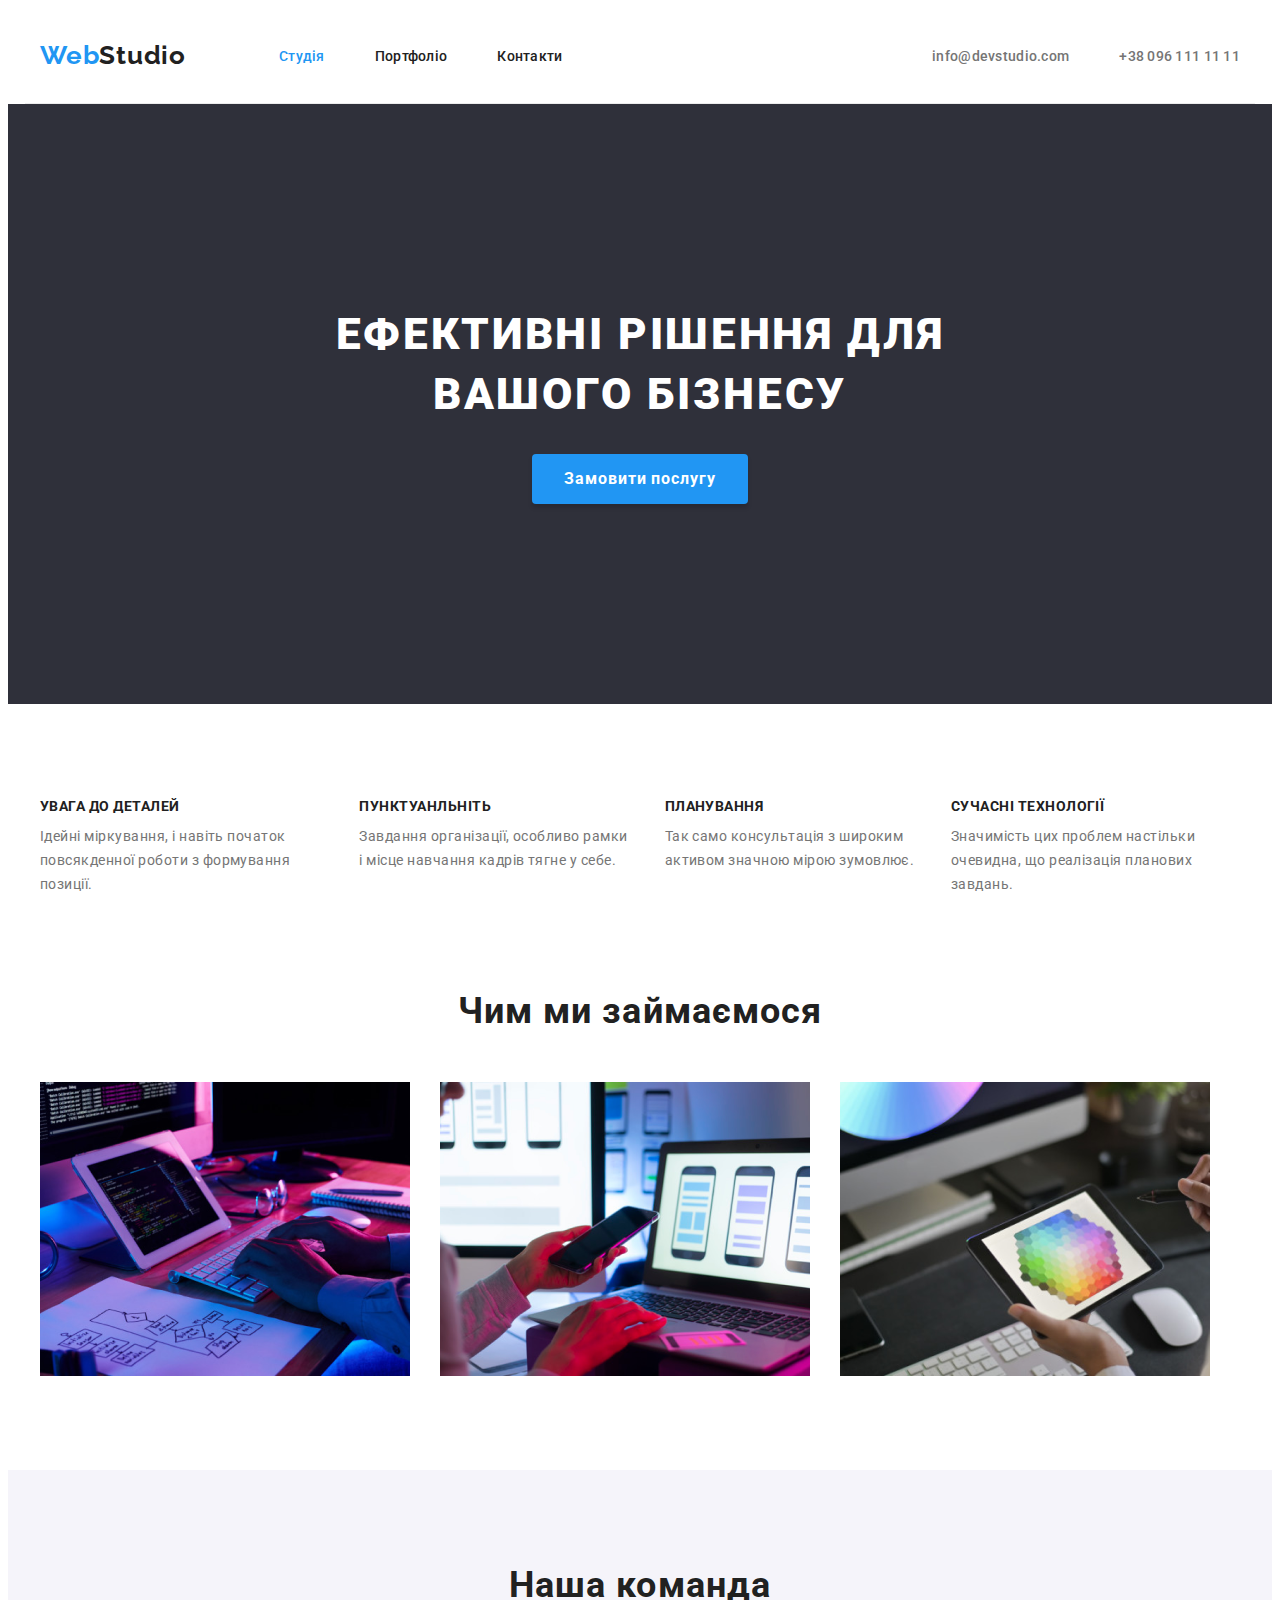
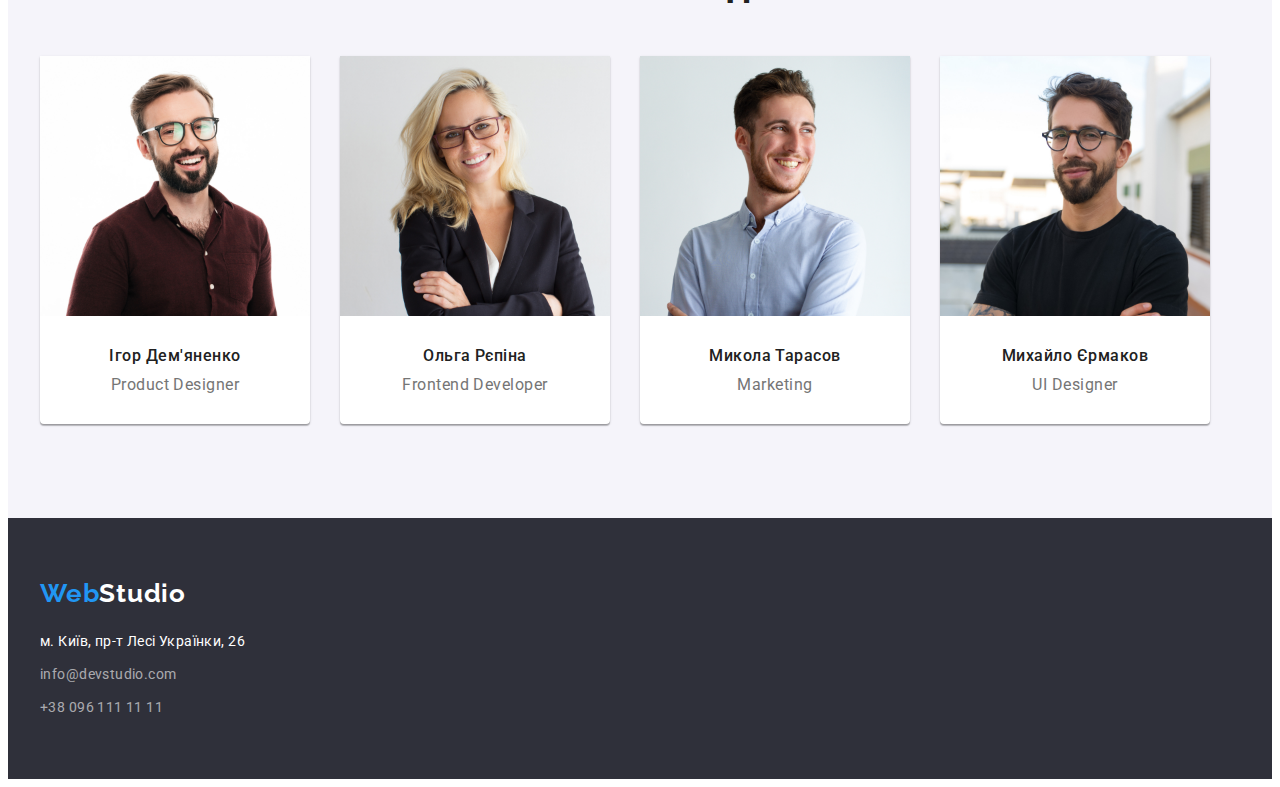
==== index.html @ 50ec77eb "Initial commit" ====
<!DOCTYPE html>
<html lang="uk">
  <head>
    <meta charset="UTF-8" />
    <meta http-equiv="X-UA-Compatible" content="IE=edge" />
    <meta name="viewport" content="width=device-width, initial-scale=1.0" />
    <title>Студія</title>
    <!-- Fonts -->
    <link rel="preconnect" href="https://fonts.googleapis.com" />
    <link rel="preconnect" href="https://fonts.gstatic.com" crossorigin />
    <link
      href="https://fonts.googleapis.com/css2?family=Raleway:wght@700&family=Roboto:wght@400;500;700;900&display=swap"
      rel="stylesheet"
    />
    <!-- Styles -->
    <!-- Нормалізація -->
    <link
      rel="stylesheet"
      href="https://cdnjs.cloudflare.com/ajax/libs/modern-normalize/1.1.0/modern-normalize.min.css"
      integrity="sha512-wpPYUAdjBVSE4KJnH1VR1HeZfpl1ub8YT/NKx4PuQ5NmX2tKuGu6U/JRp5y+Y8XG2tV+wKQpNHVUX03MfMFn9Q=="
      crossorigin="anonymous"
      referrerpolicy="no-referrer"
    />
    <!-- Мої стилі  -->
    <link rel="stylesheet" href="./css/style.css" />
  </head>
  <body class="page">
    <header class="header">
      <div class="container header-container">
        <a class="logo logo-link link" href="./index.html" lang="en">
          <span class="logo logo-link-web">Web</span>Studio</a
        >
        <nav class="header-nav">
          <ul class="header-list list">
            <li class="header-item"><a class="header-active" href="./index.html">Студія</a></li>
            <li class="header-item"
              ><a class="header-link" href="./portfolio.html">Портфоліо</a></li
            >
            <li class="header-item"><a class="header-link" href="#">Контакти</a></li>
          </ul>
        </nav>
        <div class="header-countacts-group">
          <ul class="header-list list">
            <li class="header-item">
              <a
                class="header-cont link"
                href="mailto:info@devstudio.com"
                rel="noopener noreferrer"
                target="_blank"
                >info@devstudio.com</a
              >
            </li>
            <li class="header-item">
              <a
                class="header-cont link"
                href="tel:+380961111111"
                rel="noopener noreferrer"
                target="_blank"
                >+38 096 111 11 11</a
              >
            </li>
          </ul>
        </div>
      </div>
    </header>
    <main>
      <!--Hero-->
      <section class="hero">
        <h1 class="hero-title">Ефективні рішення для вашого бізнесу</h1>
        <button class="hero-btn" type="button">Замовити послугу</button>
      </section>
      <!-- Specials -->
      <section class="features section">
        <div class="container features-container">
          <h2 class="features-title visually-hidden">Особливості</h2>
          <ul class="features-list">
            <li class="features-item">
              <h3 class="features-subtitle">Увага до деталей</h3>
              <p class="features-text"
                >Ідейні міркування, і навіть початок повсякденної роботи з формування позиції.</p
              >
            </li>
            <li>
              <h3 class="features-subtitle">Пунктуанльніть</h3>
              <p class="features-text"
                >Завдання організації, особливо рамки і місце навчання кадрів тягне у себе.</p
              >
            </li>
            <li>
              <h3 class="features-subtitle">Планування</h3>
              <p class="features-text"
                >Так само консультація з широким активом значною мірою зумовлює.</p
              >
            </li>
            <li>
              <h3 class="features-subtitle">Сучасні технології</h3>
              <p class="features-text"
                >Значимість цих проблем настільки очевидна, що реалізація планових завдань.</p
              >
            </li>
          </ul>
        </div>
      </section>
      <!-- Чим займаємось -->
      <section class="work section">
        <div class="container">
          <h2 class="work-title">Чим ми займаємося</h2>
          <ul class="work-container">
            <li>
              <img
                class="img"
                src="./images/fobs/img.png"
                alt="Працівник набирає текст на клавіатурі"
                height="294"
                width="370"
              />
            </li>
            <li>
              <img
                class="img"
                src="./images/fobs/img-1.png"
                alt="Працівник звіряє інформацію з телефону та ноутбуку "
                height="294"
                width="370"
              />
            </li>
            <li>
              <img
                class="img"
                src="./images/fobs/img-2.png"
                alt="Працівник вибирає колір на палітрі кольорів"
                height="294"
                width="370"
              />
            </li>
          </ul>
        </div>
      </section>
      <!-- Команда -->
      <section class="team section">
        <div class="container">
          <h2 class="team-title">Наша команда</h2>
          <ul class="team-container">
            <li class="container-item">
              <img
                class="img"
                src="./images/team/ihor.jpg"
                alt="Працівник компанії - Ігор, веселий чоловік з бородою в окулярах"
                height="260"
                width="270"
              />
              <div class="team-descp">
                <h3 class="team-subtitle">Ігор Дем'яненко</h3>
                <p class="team-text">Product Designer</p></div
              >
            </li>
            <li class="container-item">
              <img
                class="img"
                src="./images/team/olha.jpg"
                alt="Працівниця компанії Ольга, усміхнена блондинка у очулярах , одягнена у піджак "
                height="260"
                width="270"
              />
              <div class="team-descp">
                <h3 class="team-subtitle">Ольга Рєпіна</h3>
                <p class="team-text">Frontend Developer</p></div
              >
            </li>
            <li class="container-item">
              <img
                class="img"
                src="./images/team/mukola.jpg"
                alt="Працівник компанії - Микола, молодий доброзичливий чоловік у синій сорочці"
                height="260"
                width="270"
              />
              <div class="team-descp">
                <h3 class="team-subtitle">Микола Тарасов</h3>
                <p class="team-text">Marketing</p></div
              >
            </li>
            <li class="container-item">
              <img
                class="img"
                src="./images/team/mukhailo.jpg"
                alt="Працівник компанії - Михайло , одягнутий в чорну футболку на окуляри "
                height="260"
                width="270"
              />
              <div class="team-descp">
                <h3 class="team-subtitle">Михайло Єрмаков</h3>
                <p class="team-text">UI Designer</p></div
              >
            </li>
          </ul>
        </div>
      </section>
    </main>
    <footer class="footer">
      <div class="container">
        <a class="logo-footer link" href="./index.html" lang="en">
          <span class="logo-footer-web">Web</span>Studio</a
        >
        <address class="footer-adress">
          <ul class="adress-list">
            <li class="adress-item">
              <a
                class="adress"
                href="https://goo.gl/maps/cLGHzwwjrCpjriFd6"
                rel="noopener noreferrer"
                target="_blank"
              >
                м. Київ, пр-т Лесі Українки, 26
              </a>
            </li>
            <li class="adress-item">
              <a
                class="adress-link"
                href="mailto:info@devstudio.com"
                rel="noopener noreferrer"
                target="_blank"
                >info@devstudio.com</a
              >
            </li>
            <li class="adress-item">
              <a
                class="adress-link"
                href="tel:+380961111111"
                rel="noopener noreferrer"
                target="_blank"
                >+38 096 111 11 11</a
              >
            </li>
          </ul>
        </address>
      </div>
    </footer>
  </body>
</html>
---- css/style.css ----
/* Палітра */
:root {
  /* Text */
  --primary-txt-cl: #212121;
  --secondary-txt-cl: #757575;
  --actionaly-txt-cl: #2196f3;
  --white-txt-cl: #ffffff;
  --gray-txt-cl-60: rgba(255, 255, 255, 0.6);
  --gray-txt-cl: #ececec;
  /* Back ground */
  --primaty-bg-cl: #f5f5f5;
  --secondary-bg-cl: #f5f4fa;
  --actionaly-bg-cl: #2f303a;
  --main-bg-cl: #ffffff;
  --active-btn-cl: #188ce8;
  /* Others */
  --main-br-cl: #eeeeee;
}
/* Body */
.page {
  background: var(--main-bg-cl);
  color: var(--primary-txt-cl);

  font-family: Roboto, sans-serif;
}
a {
  color: currentColor;
  text-decoration: none;
}
ul {
  list-style: none;
  margin: 0;
  padding: 0;
}
img {
  display: block;
  max-width: 100%;
}
/* Скидання  */
h1,
h2,
h3,
h4,
h5,
h6,
ul,
p {
  margin: 0;
}
/* Ховаємо заголовок */
.visually-hidden {
  position: absolute;
  white-space: nowrap;
  width: 1px;
  height: 1px;
  overflow: hidden;
  border: 0;
  padding: 0;
  clip: rect(0 0 0 0);
  clip-path: inset(50%);
  margin: -1px;
}
.container {
  width: 1200px;
  padding-left: 15px;
  padding-right: 15px;
  margin: 0 auto;
}
/* HEADER */
.header-container {
  display: flex;
  padding-top: 32px;
  padding-bottom: 32px;
  align-items: center;
  justify-content: center;
  border-bottom: 1px solid #ececec;
}
.section {
  padding: 94px 0;
}

.logo-link {
  color: var(--primary-txt-cl);
  font-family: 'Raleway';
  font-weight: 700;
  font-size: 26px;
  line-height: calc(31 / 26);
  letter-spacing: 0.03em;
  margin-right: 93px;
  display: inline;
}
.logo-link-web {
  color: var(--actionaly-txt-cl);
}
.header-list {
  font-weight: 500;
  font-size: 14px;
  line-height: calc(16 / 14);
  letter-spacing: 0.02em;
  display: flex;
  gap: 50px;
}
.header-item {
  color: var(--primary-txt-cl);
}
.header-nav {
  margin-right: auto;
}
.header-link:hover,
.header-link:focus {
  color: var(--actionaly-txt-cl);
}
.header-active {
  color: var(--actionaly-txt-cl);
}
.header-cont {
  display: inline;
  color: var(--secondary-txt-cl);
}
.header-cont:hover,
.header-cont:focus {
  color: var(--actionaly-txt-cl);
}
/* HERO*/
.hero {
  background: var(--actionaly-bg-cl);
}
.hero {
  padding-top: 200px;
  padding-bottom: 200px;
  align-items: center;
}
.hero-title {
  font-weight: 900;
  font-size: 44px;
  line-height: calc(60 / 44);
  text-align: center;
  letter-spacing: 0.06em;
  text-transform: uppercase;
  color: var(--white-txt-cl);
  margin: 0 auto 30px;
  width: 696px;
}
.hero-btn {
  display: block;
  margin: 0 auto;
  cursor: pointer;
  font-family: inherit;
  font-weight: 700;
  font-size: 16px;
  line-height: calc(30 / 16);
  letter-spacing: 0.06em;
  background: var(--actionaly-txt-cl);
  color: var(--white-txt-cl);
  box-shadow: 0px 4px 4px rgba(0, 0, 0, 0.15);
  border-radius: 4px;
  border: none;
  padding: 10px 32px;
}
.hero-btn:hover,
.hero-btn:focus {
  background: var(--active-btn-cl);
  box-shadow: 0px 4px 4px rgba(0, 0, 0, 0.15);
  border-radius: 4px;
}
/* Specias */
.features-title {
  opacity: 0;
}

.features-list {
  letter-spacing: 0.03em;
  display: flex;
  gap: 30px;
}
.features-subtitle {
  font-weight: 700;
  font-size: 14px;
  line-height: calc(16 / 14);
  text-transform: uppercase;
  margin-bottom: 10px;
}
.features-text {
  font-size: 14px;
  line-height: calc(24 / 14);
  color: var(--secondary-txt-cl);
}
/* What we doing (Works) */
.section.work {
  padding-top: 0;
}
.work-title {
  font-weight: 700;
  font-size: 36px;
  line-height: calc(42 / 36);
  text-align: center;
  letter-spacing: 0.03em;
  margin-bottom: 50px;
}
.work-container {
  display: flex;
  gap: 30px;
}
/* Team */
.team {
  background: var(--secondary-bg-cl);
  padding-top: 94px;
  padding-bottom: 94px;
}
.team-title {
  font-weight: 700;
  font-size: 36px;
  line-height: calc(42 / 36);
  text-align: center;
  letter-spacing: 0.03em;
  margin-bottom: 50px;
}
.team-container {
  display: flex;
  gap: 30px;
}
.container-item {
  background: var(--main-bg-cl);
  box-shadow: 0px 1px 3px rgba(0, 0, 0, 0.12), 0px 1px 1px rgba(0, 0, 0, 0.14),
    0px 2px 1px rgba(0, 0, 0, 0.2);
  border-radius: 0px 0px 4px 4px;
}
.team-descp {
  padding: 30px 0px;
}
.team-subtitle {
  font-weight: 500;
  font-size: 16px;
  line-height: calc(19 / 16);
  text-align: center;
  letter-spacing: 0.03em;
  margin-bottom: 10px;
}
.team-text {
  font-size: 16px;
  line-height: calc(19 / 16);
  text-align: center;
  letter-spacing: 0.03em;
  color: var(--secondary-txt-cl);
}
/* Footer */
.footer {
  background: var(--actionaly-bg-cl);
  letter-spacing: 0.03em;
  font-size: 14px;
  line-height: calc(24 / 14);
  padding: 60px 0;
}
.logo-footer {
  display: block;
  color: var(--white-txt-cl);
  font-family: 'Raleway';
  font-weight: 700;
  font-size: 26px;
  line-height: calc(31 / 26);
  letter-spacing: 0.03em;
  margin-bottom: 20px;
}
.adress-item:not(:last-child) {
  margin-bottom: 9px;
}
.logo-footer-web {
  color: var(--actionaly-txt-cl);
}
/* Адреса на карті  */
.footer-adress {
  font-style: normal;
}
.adress {
  color: var(--white-txt-cl);
}
.adress:hover,
.adress:focus {
  color: var(--actionaly-txt-cl);
}
/* Телефон і Пошта */
.adress-link {
  color: var(--gray-txt-cl-60);
}
.adress-link:hover,
.adress-link:focus {
  color: var(--actionaly-txt-cl);
}
/* _____________________________________________________________________________ */
/* CSS for Portfolio  */
/* Обгорнув у посилання, як Саша Репета рекомендував */
.portf {
  background: var(--main-bg-cl);
  color: var(--primary-txt-cl);
  letter-spacing: 0.03em;
}
/* Заховав заголовок (У index.html також) */
.portf-title {
  opacity: 0;
}
/* Кнопки + ховел і фокус  */
.portf-list {
  display: flex;
  align-items: center;
  justify-content: center;
  gap: 8px;
  margin-bottom: 34px;
}
.portf-button {
  cursor: pointer;
  font-family: inherit;
  background: var(--secondary-bg-cl);
  border-radius: 0px;
  font-weight: 500;
  font-size: 16px;
  line-height: calc(26 / 16);
  text-align: center;
  border-radius: 4px;
  border-color: transparent;
  padding: 6px 22px;
}
.portf-button:hover,
.portf-button:focus {
  background: var(--actionaly-txt-cl);
  color: var(--white-txt-cl);
}
.portf-gallary {
  display: flex;
  flex-wrap: wrap;
  gap: 30px;
}
.portf-card {
  background: var(--white-txt-cl);
  width: 370px;
  flex-basis: calc((100% - 60) / 3);
}

/* h2 - під картинками */
.card-container {
  padding: 20px 24px;
  border-left: 1px solid;
  border-bottom: 1px solid;
  border-right: 1px solid;
  border-color: var(--main-br-cl);
}
.portf-subtitle {
  font-weight: 700;
  font-size: 18px;
  line-height: calc(36 / 18);
  letter-spacing: 0.06em;
}
/* Текст під h2 */
.portf-text {
  font-size: 16px;
  line-height: calc(30 / 16);
  color: var(--secondary-txt-cl);
}
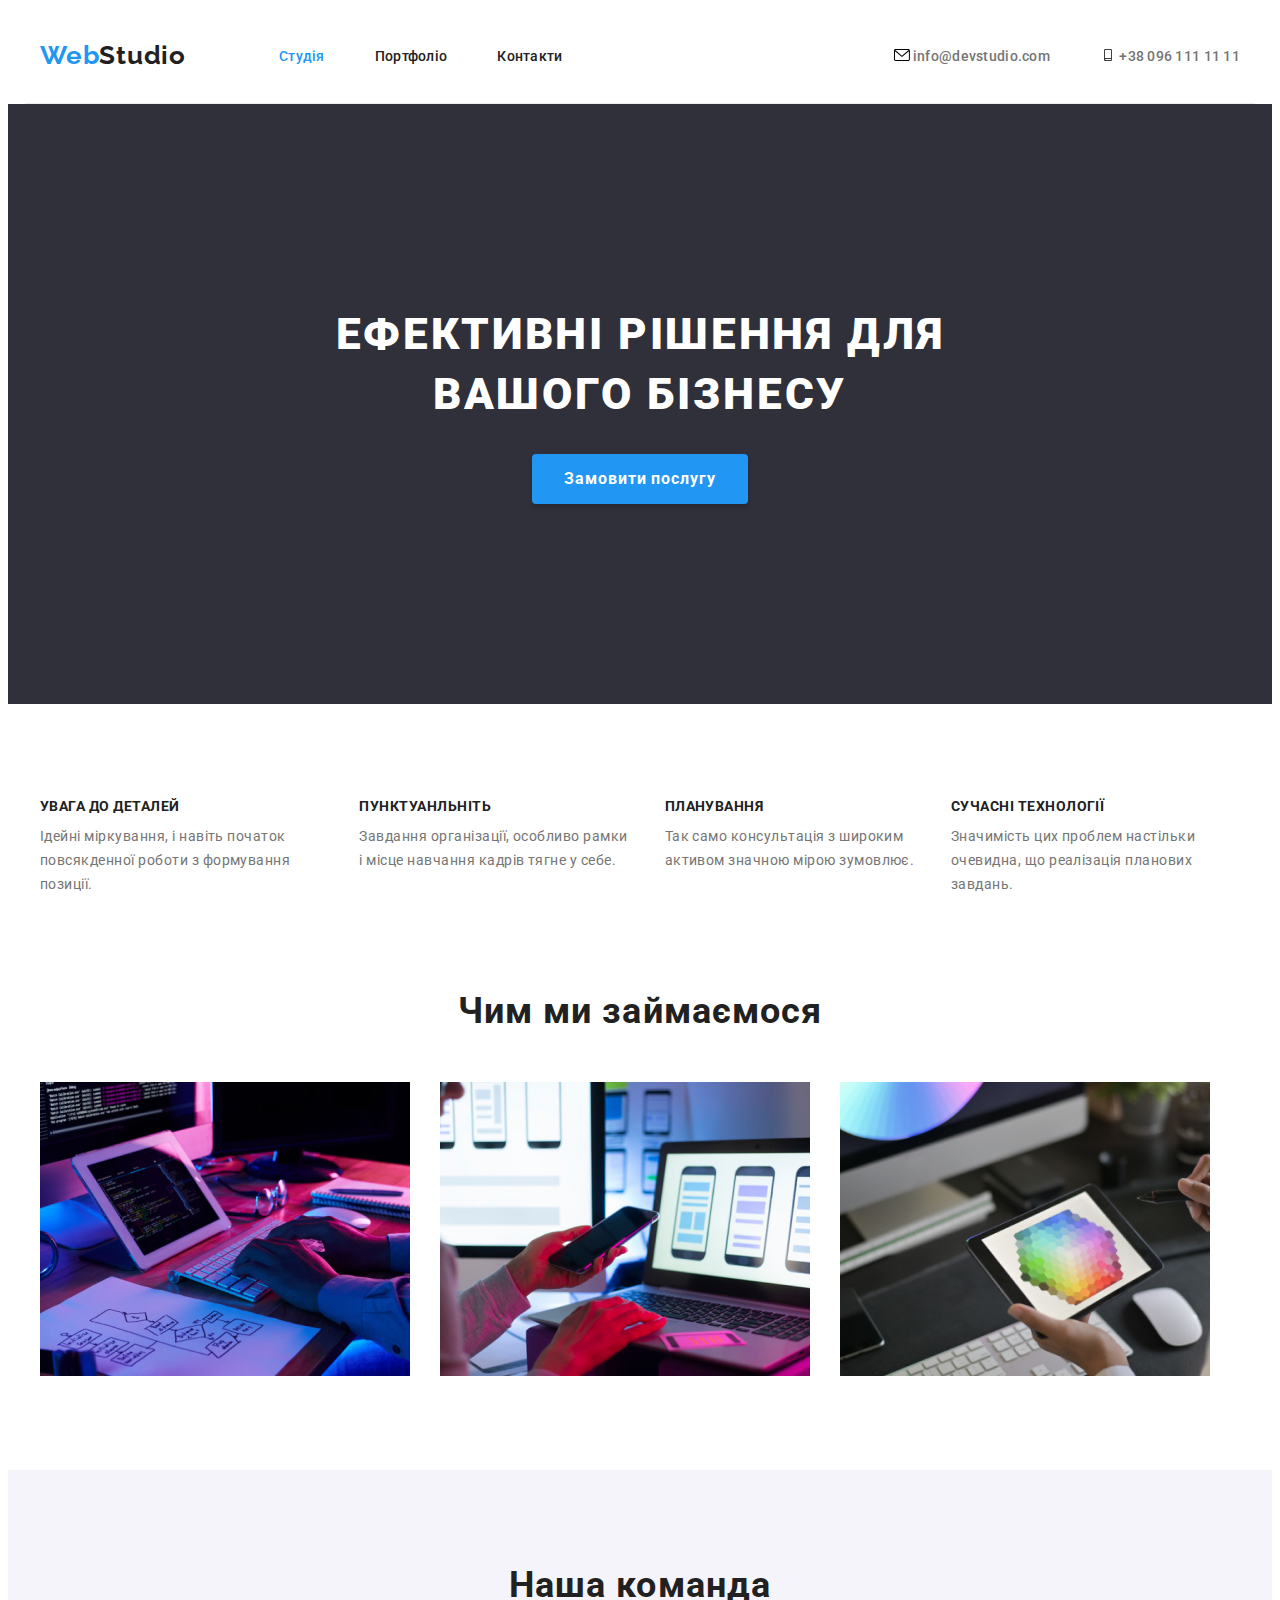
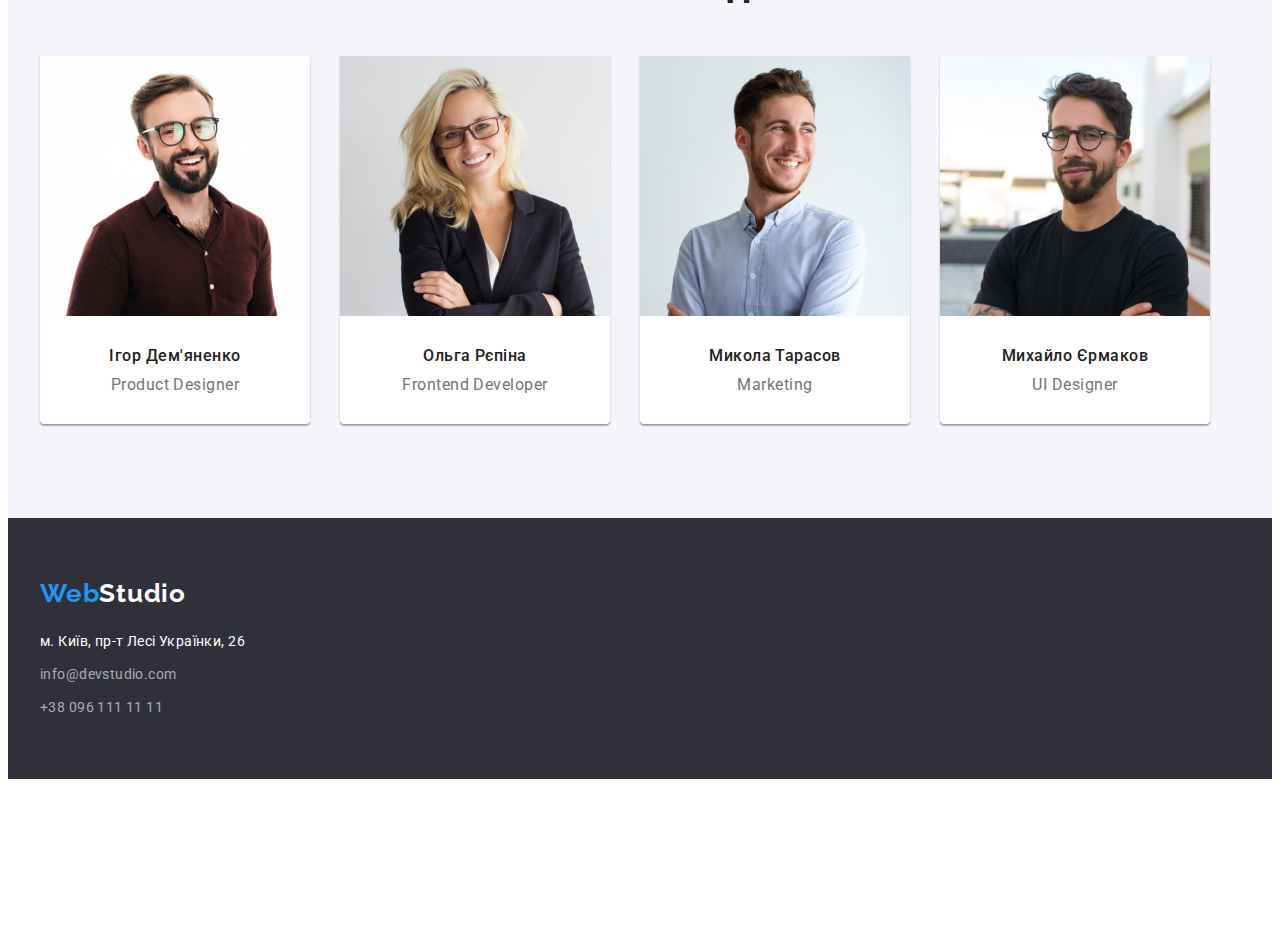
==== commit 96c67cab: "4 дз початок" ====
--- a/index.html
+++ b/index.html
@@ -47,8 +47,12 @@
                 href="mailto:info@devstudio.com"
                 rel="noopener noreferrer"
                 target="_blank"
-                >info@devstudio.com</a
-              >
+              >
+                <svg class="header-icon" width="16" height="12">
+                  <use href="./icons.svg#envelope"></use>
+                </svg>
+                info@devstudio.com
+              </a>
             </li>
             <li class="header-item">
               <a
@@ -56,8 +60,12 @@
                 href="tel:+380961111111"
                 rel="noopener noreferrer"
                 target="_blank"
-                >+38 096 111 11 11</a
-              >
+              >
+                <svg class="header-icon" width="16" height="12">
+                  <use href="./icons.svg#smartphone"></use>
+                </svg>
+                +38 096 111 11 11
+              </a>
             </li>
           </ul>
         </div>
@@ -238,3 +246,6 @@
     </footer>
   </body>
 </html>
+<svg wedth="" height="">
+  <use href=""></use>
+</svg>
--- a/css/style.css
+++ b/css/style.css
@@ -15,6 +15,9 @@
   --active-btn-cl: #188ce8;
   /* Others */
   --main-br-cl: #eeeeee;
+
+  /* Card-size */
+  --card-in-row: 3;
 }
 /* Body */
 .page {
@@ -103,6 +106,12 @@
 .header-item {
   color: var(--primary-txt-cl);
 }
+
+.header-cont {
+  display: flex;
+  align-items: center;
+  gap: 10px;
+}
 .header-nav {
   margin-right: auto;
 }
@@ -112,6 +121,8 @@
 }
 .header-active {
   color: var(--actionaly-txt-cl);
+}
+.envelope {
 }
 .header-cont {
   display: inline;
@@ -332,7 +343,7 @@
 .portf-card {
   background: var(--white-txt-cl);
   width: 370px;
-  flex-basis: calc((100% - 60) / 3);
+  flex-basis: calc((100% - calc(var(--card-in-row) - 1)) / var(--card-in-row));
 }
 
 /* h2 - під картинками */
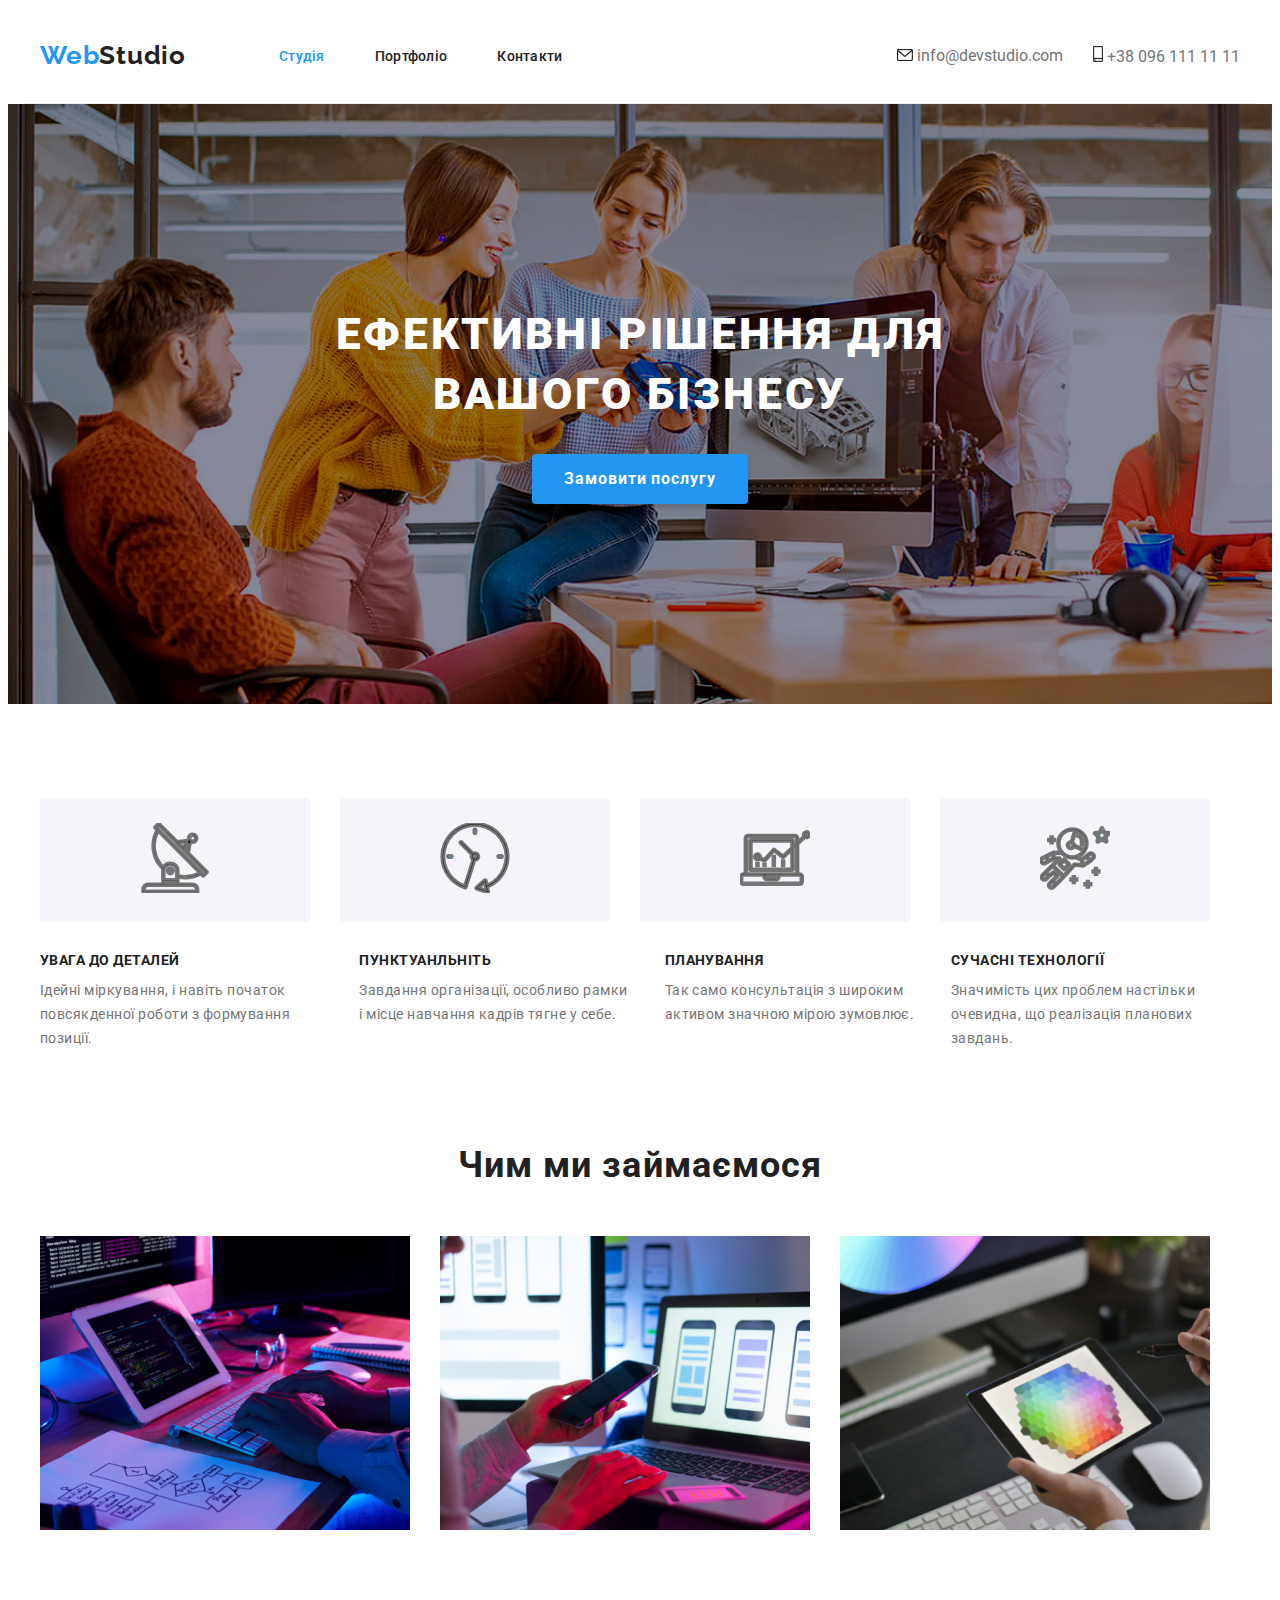
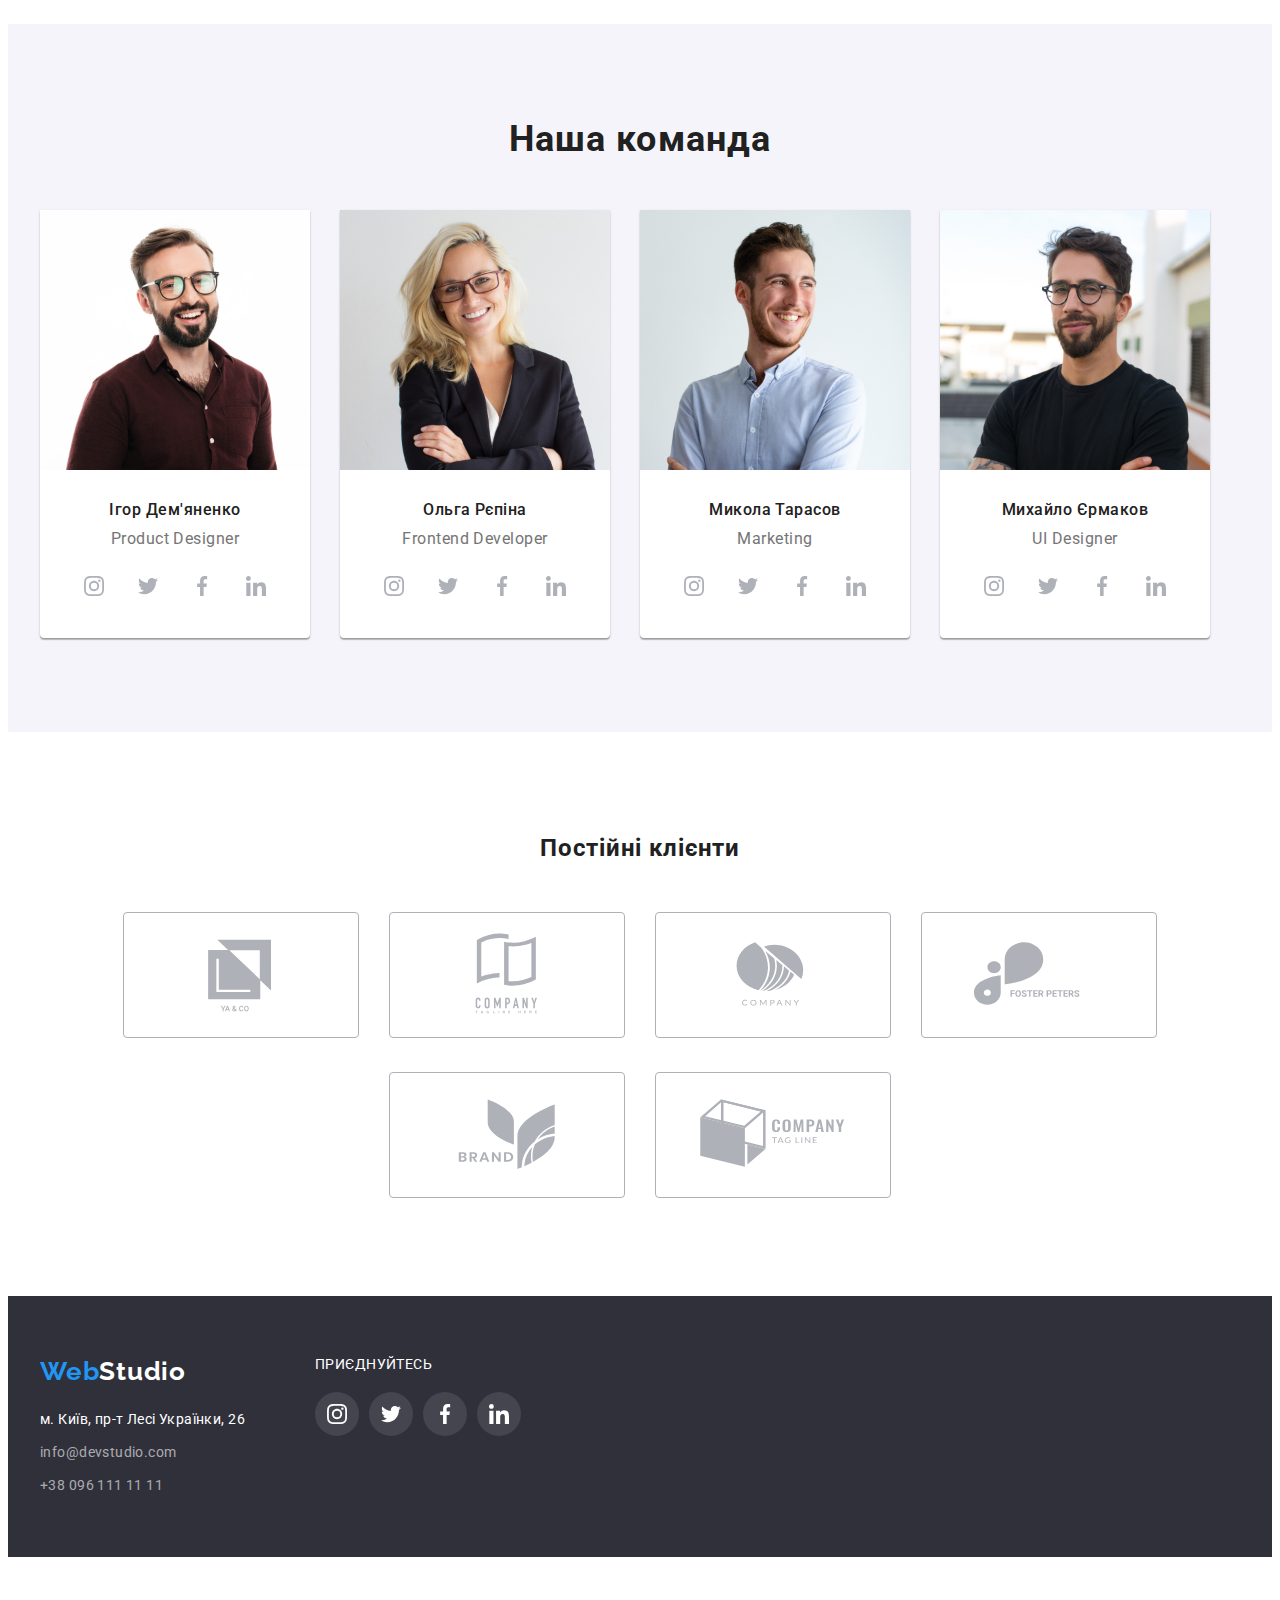
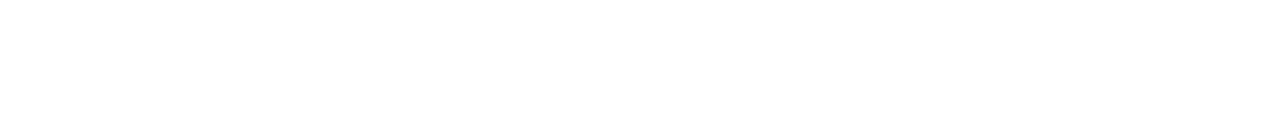
==== commit 41f97beb: "." ====
--- a/index.html
+++ b/index.html
@@ -40,10 +40,10 @@
           </ul>
         </nav>
         <div class="header-countacts-group">
-          <ul class="header-list list">
-            <li class="header-item">
+          <ul class="header-list-cont list">
+            <li class="header-item-cont">
               <a
-                class="header-cont link"
+                class="header-conts link"
                 href="mailto:info@devstudio.com"
                 rel="noopener noreferrer"
                 target="_blank"
@@ -54,14 +54,14 @@
                 info@devstudio.com
               </a>
             </li>
-            <li class="header-item">
+            <li class="header-item-cont">
               <a
-                class="header-cont link"
+                class="header-conts link"
                 href="tel:+380961111111"
                 rel="noopener noreferrer"
                 target="_blank"
               >
-                <svg class="header-icon" width="16" height="12">
+                <svg class="header-icon" width="10" height="16">
                   <use href="./icons.svg#smartphone"></use>
                 </svg>
                 +38 096 111 11 11
@@ -81,8 +81,30 @@
       <section class="features section">
         <div class="container features-container">
           <h2 class="features-title visually-hidden">Особливості</h2>
+          <ul class="features-list icons-list">
+            <li class="features-item">
+              <svg class="header-icon" width="70" height="70">
+                <use href="./icons.svg#antenna"></use>
+              </svg>
+            </li>
+            <li class="features-item">
+              <svg class="header-icon" width="70" height="70">
+                <use href="./icons.svg#clock"></use>
+              </svg>
+            </li>
+            <li class="features-item">
+              <svg class="header-icon" width="70" height="70">
+                <use href="./icons.svg#diagram"></use>
+              </svg>
+            </li>
+            <li class="features-item">
+              <svg class="header-icon" width="70" height="70">
+                <use href="./icons.svg#astronaut"></use>
+              </svg>
+            </li>
+          </ul>
           <ul class="features-list">
-            <li class="features-item">
+            <li>
               <h3 class="features-subtitle">Увага до деталей</h3>
               <p class="features-text"
                 >Ідейні міркування, і навіть початок повсякденної роботи з формування позиції.</p
@@ -159,8 +181,54 @@
               />
               <div class="team-descp">
                 <h3 class="team-subtitle">Ігор Дем'яненко</h3>
-                <p class="team-text">Product Designer</p></div
-              >
+                <p class="team-text">Product Designer</p>
+                <ul class="team-cotial-link">
+                  <li>
+                    <a href="#" rel="noopener noreferrer" target="_blank" class="team-link link">
+                      <svg class="team-icon" width="20" height="20">
+                        <use href="./icons.svg#instagram"></use>
+                      </svg>
+                    </a>
+                  </li>
+
+                  <li
+                    ><a
+                      href="#"
+                      rel="noopener noreferrer"
+                      target="_blank"
+                      aria-label="twitter"
+                      class="team-link link"
+                    >
+                      <svg class="team-icon" width="20" height="20">
+                        <use href="./icons.svg#twitter"></use></svg
+                    ></a>
+                  </li>
+                  <li
+                    ><a
+                      href="#"
+                      rel="noopener noreferrer"
+                      target="_blank"
+                      aria-label="facebook"
+                      class="team-link link"
+                    >
+                      <svg class="team-icon" width="20" height="20">
+                        <use href="./icons.svg#facebook"></use></svg
+                    ></a>
+                  </li>
+                  <li
+                    ><a
+                      href="#"
+                      rel="noopener noreferrer"
+                      target="_blank"
+                      aria-label="linkedin"
+                      class="team-link link"
+                    >
+                      <svg class="team-icon" width="20" height="20">
+                        <use href="./icons.svg#linkedin"></use></svg
+                    ></a>
+                  </li>
+                </ul>
+              </div>
             </li>
             <li class="container-item">
               <img
@@ -172,8 +240,54 @@
               />
               <div class="team-descp">
                 <h3 class="team-subtitle">Ольга Рєпіна</h3>
-                <p class="team-text">Frontend Developer</p></div
-              >
+                <p class="team-text">Frontend Developer</p>
+                <ul class="team-cotial-link">
+                  <li>
+                    <a href="#" rel="noopener noreferrer" target="_blank" class="team-link link">
+                      <svg class="team-icon" width="20" height="20">
+                        <use href="./icons.svg#instagram"></use>
+                      </svg>
+                    </a>
+                  </li>
+
+                  <li
+                    ><a
+                      href="#"
+                      rel="noopener noreferrer"
+                      target="_blank"
+                      aria-label="twitter"
+                      class="team-link link"
+                    >
+                      <svg class="team-icon" width="20" height="20">
+                        <use href="./icons.svg#twitter"></use></svg
+                    ></a>
+                  </li>
+                  <li
+                    ><a
+                      href="#"
+                      rel="noopener noreferrer"
+                      target="_blank"
+                      aria-label="facebook"
+                      class="team-link link"
+                    >
+                      <svg class="team-icon" width="20" height="20">
+                        <use href="./icons.svg#facebook"></use></svg
+                    ></a>
+                  </li>
+                  <li
+                    ><a
+                      href="#"
+                      rel="noopener noreferrer"
+                      target="_blank"
+                      aria-label="linkedin"
+                      class="team-link link"
+                    >
+                      <svg class="team-icon" width="20" height="20">
+                        <use href="./icons.svg#linkedin"></use></svg
+                    ></a>
+                  </li>
+                </ul>
+              </div>
             </li>
             <li class="container-item">
               <img
@@ -185,8 +299,54 @@
               />
               <div class="team-descp">
                 <h3 class="team-subtitle">Микола Тарасов</h3>
-                <p class="team-text">Marketing</p></div
-              >
+                <p class="team-text">Marketing</p>
+                <ul class="team-cotial-link">
+                  <li>
+                    <a href="#" rel="noopener noreferrer" target="_blank" class="team-link link">
+                      <svg class="team-icon" width="20" height="20">
+                        <use href="./icons.svg#instagram"></use>
+                      </svg>
+                    </a>
+                  </li>
+
+                  <li
+                    ><a
+                      href="#"
+                      rel="noopener noreferrer"
+                      target="_blank"
+                      aria-label="twitter"
+                      class="team-link link"
+                    >
+                      <svg class="team-icon" width="20" height="20">
+                        <use href="./icons.svg#twitter"></use></svg
+                    ></a>
+                  </li>
+                  <li
+                    ><a
+                      href="#"
+                      rel="noopener noreferrer"
+                      target="_blank"
+                      aria-label="facebook"
+                      class="team-link link"
+                    >
+                      <svg class="team-icon" width="20" height="20">
+                        <use href="./icons.svg#facebook"></use></svg
+                    ></a>
+                  </li>
+                  <li
+                    ><a
+                      href="#"
+                      rel="noopener noreferrer"
+                      target="_blank"
+                      aria-label="linkedin"
+                      class="team-link link"
+                    >
+                      <svg class="team-icon" width="20" height="20">
+                        <use href="./icons.svg#linkedin"></use></svg
+                    ></a>
+                  </li>
+                </ul>
+              </div>
             </li>
             <li class="container-item">
               <img
@@ -198,50 +358,193 @@
               />
               <div class="team-descp">
                 <h3 class="team-subtitle">Михайло Єрмаков</h3>
-                <p class="team-text">UI Designer</p></div
-              >
+                <p class="team-text">UI Designer</p>
+                <ul class="team-cotial-link">
+                  <li>
+                    <a href="#" rel="noopener noreferrer" target="_blank" class="team-link link">
+                      <svg class="team-icon" width="20" height="20">
+                        <use href="./icons.svg#instagram"></use>
+                      </svg>
+                    </a>
+                  </li>
+
+                  <li
+                    ><a
+                      href="#"
+                      rel="noopener noreferrer"
+                      target="_blank"
+                      aria-label="twitter"
+                      class="team-link link"
+                    >
+                      <svg class="team-icon" width="20" height="20">
+                        <use href="./icons.svg#twitter"></use></svg
+                    ></a>
+                  </li>
+                  <li
+                    ><a
+                      href="#"
+                      rel="noopener noreferrer"
+                      target="_blank"
+                      aria-label="facebook"
+                      class="team-link link"
+                    >
+                      <svg class="team-icon" width="20" height="20">
+                        <use href="./icons.svg#facebook"></use></svg
+                    ></a>
+                  </li>
+                  <li
+                    ><a
+                      href="#"
+                      rel="noopener noreferrer"
+                      target="_blank"
+                      aria-label="linkedin"
+                      class="team-link link"
+                    >
+                      <svg class="team-icon" width="20" height="20">
+                        <use href="./icons.svg#linkedin"></use></svg
+                    ></a>
+                  </li>
+                </ul>
+              </div>
             </li>
           </ul>
         </div>
+      </section>
+      <section class="main-clients section">
+        <h2 class="clietns-title">Постійні клієнти</h2>
+        <ul class="clients-list">
+          <li class="clients-item">
+            <a href="#" class="clients-link" rel="noopener noreferrer" target="_blank">
+              <svg class="clients-icon" width="170" height="92">
+                <use href="./icons.svg#logo"></use>
+              </svg>
+            </a>
+          </li>
+          <li class="clients-item">
+            <a href="#" href="#" class="clients-link" rel="noopener noreferrer" target="_blank">
+              <svg class="clients-icon" width="170" height="92">
+                <use href="./icons.svg#logo-1"></use>
+              </svg> </a
+          ></li>
+          <li class="clients-item"
+            ><a href="#" href="#" class="clients-link" rel="noopener noreferrer" target="_blank">
+              <svg class="clients-icon" width="170" height="92">
+                <use href="./icons.svg#logo-2"></use>
+              </svg> </a
+          ></li>
+          <li class="clients-item"
+            ><a href="#" href="#" class="clients-link" rel="noopener noreferrer" target="_blank">
+              <svg class="clients-icon" width="170" height="92">
+                <use href="./icons.svg#logo-3"></use>
+              </svg> </a
+          ></li>
+          <li class="clients-item"
+            ><a href="#" href="#" class="clients-link" rel="noopener noreferrer" target="_blank">
+              <svg class="clients-icon" width="170" height="92">
+                <use href="./icons.svg#logo-4"></use>
+              </svg> </a
+          ></li>
+          <li class="clients-item"
+            ><a href="#" href="#" class="clients-link" rel="noopener noreferrer" target="_blank">
+              <svg class="clients-icon" width="170" height="92">
+                <use href="./icons.svg#logo-5"></use>
+              </svg> </a
+          ></li>
+        </ul>
       </section>
     </main>
     <footer class="footer">
       <div class="container">
-        <a class="logo-footer link" href="./index.html" lang="en">
-          <span class="logo-footer-web">Web</span>Studio</a
-        >
-        <address class="footer-adress">
-          <ul class="adress-list">
-            <li class="adress-item">
-              <a
-                class="adress"
-                href="https://goo.gl/maps/cLGHzwwjrCpjriFd6"
-                rel="noopener noreferrer"
-                target="_blank"
-              >
-                м. Київ, пр-т Лесі Українки, 26
-              </a>
-            </li>
-            <li class="adress-item">
-              <a
-                class="adress-link"
-                href="mailto:info@devstudio.com"
-                rel="noopener noreferrer"
-                target="_blank"
-                >info@devstudio.com</a
-              >
-            </li>
-            <li class="adress-item">
-              <a
-                class="adress-link"
-                href="tel:+380961111111"
-                rel="noopener noreferrer"
-                target="_blank"
-                >+38 096 111 11 11</a
-              >
-            </li>
-          </ul>
-        </address>
+        <ul class="footer-block-list">
+          <li class="footer-block-item">
+            <div class="first-footer">
+              <a class="logo-footer link" href="./index.html" lang="en">
+                <span class="logo-footer-web">Web</span>Studio</a
+              >
+              <address class="footer-adress">
+                <ul class="adress-list">
+                  <li class="adress-item">
+                    <a
+                      class="adress"
+                      href="https://goo.gl/maps/cLGHzwwjrCpjriFd6"
+                      rel="noopener noreferrer"
+                      target="_blank"
+                    >
+                      м. Київ, пр-т Лесі Українки, 26
+                    </a>
+                  </li>
+                  <li class="adress-item">
+                    <a
+                      class="adress-link"
+                      href="mailto:info@devstudio.com"
+                      rel="noopener noreferrer"
+                      target="_blank"
+                      >info@devstudio.com</a
+                    >
+                  </li>
+                  <li class="adress-item">
+                    <a
+                      class="adress-link"
+                      href="tel:+380961111111"
+                      rel="noopener noreferrer"
+                      target="_blank"
+                      >+38 096 111 11 11</a
+                    >
+                  </li>
+                </ul>
+              </address>
+            </div> </li
+          ><li>
+            <div class="sec-footer">
+              <p class="sec-footer-text">приєднуйтесь</p>
+              <ul class="sf-cotial-link">
+                <li>
+                  <a href="#" rel="noopener noreferrer" target="_blank" class="sf-link link">
+                    <svg class="sf-icon" width="20" height="20">
+                      <use href="./icons.svg#instagram"></use>
+                    </svg>
+                  </a>
+                </li>
+
+                <li
+                  ><a
+                    href="#"
+                    rel="noopener noreferrer"
+                    target="_blank"
+                    aria-label="twitter"
+                    class="sf-link link"
+                  >
+                    <svg class="sf-icon" width="20" height="20">
+                      <use href="./icons.svg#twitter"></use></svg
+                  ></a>
+                </li>
+                <li
+                  ><a
+                    href="#"
+                    rel="noopener noreferrer"
+                    target="_blank"
+                    aria-label="facebook"
+                    class="sf-link link"
+                  >
+                    <svg class="sf-icon" width="20" height="20">
+                      <use href="./icons.svg#facebook"></use></svg
+                  ></a>
+                </li>
+                <li
+                  ><a
+                    href="#"
+                    rel="noopener noreferrer"
+                    target="_blank"
+                    aria-label="linkedin"
+                    class="sf-link link"
+                  >
+                    <svg class="sf-icon" width="20" height="20">
+                      <use href="./icons.svg#linkedin"></use></svg
+                  ></a>
+                </li>
+              </ul> </div
+          ></li>
+        </ul>
       </div>
     </footer>
   </body>
--- a/css/style.css
+++ b/css/style.css
@@ -7,6 +7,7 @@
   --white-txt-cl: #ffffff;
   --gray-txt-cl-60: rgba(255, 255, 255, 0.6);
   --gray-txt-cl: #ececec;
+
   /* Back ground */
   --primaty-bg-cl: #f5f5f5;
   --secondary-bg-cl: #f5f4fa;
@@ -15,9 +16,12 @@
   --active-btn-cl: #188ce8;
   /* Others */
   --main-br-cl: #eeeeee;
-
+  --hero-shield-cl: rgba(47, 48, 58, 0.4);
+  --icon-link-cl: #afb1b8;
+  --icon-foot-cl: rgba(255, 255, 255, 0.1);
   /* Card-size */
   --card-in-row: 3;
+  --clients-in-row: 6;
 }
 /* Body */
 .page {
@@ -63,6 +67,9 @@
   clip-path: inset(50%);
   margin: -1px;
 }
+.section {
+  padding: 94px 0;
+}
 .container {
   width: 1200px;
   padding-left: 15px;
@@ -78,10 +85,6 @@
   justify-content: center;
   border-bottom: 1px solid #ececec;
 }
-.section {
-  padding: 94px 0;
-}
-
 .logo-link {
   color: var(--primary-txt-cl);
   font-family: 'Raleway';
@@ -106,8 +109,14 @@
 .header-item {
   color: var(--primary-txt-cl);
 }
-
-.header-cont {
+.header-countacts-group {
+  color: var(--secondary-txt-cl);
+}
+.header-list-cont {
+  display: flex;
+  gap: 30px;
+}
+.header-conts {
   display: flex;
   align-items: center;
   gap: 10px;
@@ -124,19 +133,28 @@
 }
 .envelope {
 }
-.header-cont {
+.header-conts {
   display: inline;
   color: var(--secondary-txt-cl);
-}
-.header-cont:hover,
-.header-cont:focus {
-  color: var(--actionaly-txt-cl);
+  stroke: var(--secondary-txt-cl);
+}
+.header-icon {
+  stroke: var(--secondary-txt-cl);
+}
+.header-conts:hover,
+.header-conts:focus {
+  color: var(--actionaly-txt-cl);
+  stroke: var(--actionaly-txt-cl);
 }
 /* HERO*/
 .hero {
-  background: var(--actionaly-bg-cl);
-}
-.hero {
+  display: block;
+  margin: 0 auto;
+  background-image: url(../images/hero/backgaroud.jpg);
+  background-repeat: no-repeat;
+  background-size: cover;
+  max-width: 1600px;
+  background-attachment: scroll;
   padding-top: 200px;
   padding-bottom: 200px;
   align-items: center;
@@ -184,6 +202,14 @@
   display: flex;
   gap: 30px;
 }
+.features-item {
+  padding: 25px 100px;
+  background-color: var(--secondary-bg-cl);
+  border-radius: 4px;
+}
+.icons-list {
+  margin-bottom: 30px;
+}
 .features-subtitle {
   font-weight: 700;
   font-size: 14px;
@@ -247,12 +273,66 @@
   letter-spacing: 0.03em;
   margin-bottom: 10px;
 }
+.team-cotial-link {
+  display: flex;
+  gap: 10px;
+  justify-content: center;
+}
+.team-link {
+  display: flex;
+  align-items: center;
+  justify-content: center;
+  width: 44px;
+  height: 44px;
+  border-radius: 50%;
+  background-color: var(--main-bg-cl);
+  fill: var(--icon-link-cl);
+}
+.team-link:hover,
+.team-link:focus {
+  fill: var(--white-txt-cl);
+  background-color: var(--actionaly-txt-cl);
+}
+
 .team-text {
   font-size: 16px;
   line-height: calc(19 / 16);
   text-align: center;
   letter-spacing: 0.03em;
   color: var(--secondary-txt-cl);
+  margin-bottom: 16px;
+}
+
+/* Clietns */
+.main-clients {
+  display: block;
+  margin: 0 auto;
+  padding-top: 102px;
+}
+.clietns-title {
+  line-height: calc(42 / 36);
+  text-align: center;
+  letter-spacing: 0.03em;
+  margin-bottom: 50px;
+}
+.clients-list {
+  display: flex;
+  gap: 30px;
+  flex-basis: calc((100% - calc(var(--clients-in-row) - 1)) / var(--clients-in-row));
+  justify-content: center;
+  flex-wrap: wrap;
+}
+
+.clients-icon {
+  fill: var(--icon-link-cl);
+  border: 1px solid var(--icon-link-cl);
+  border-radius: 4px;
+  padding: 16px 32px;
+}
+.clients-icon:hover,
+.clients-icon:focus {
+  fill: var(--actionaly-txt-cl);
+  border-color: var(--actionaly-txt-cl);
 }
 /* Footer */
 .footer {
@@ -296,6 +376,40 @@
 .adress-link:hover,
 .adress-link:focus {
   color: var(--actionaly-txt-cl);
+}
+.footer-block-list {
+  display: flex;
+  gap: 70px;
+}
+.sec-footer {
+  display: flex;
+  flex-direction: column;
+  gap: 20px;
+}
+.sec-footer-text {
+  text-transform: uppercase;
+  line-height: calc(16 / 14);
+  color: var(--main-bg-cl);
+}
+.sf-cotial-link {
+  display: flex;
+  gap: 10px;
+  justify-content: center;
+}
+.sf-link {
+  display: flex;
+  align-items: center;
+  justify-content: center;
+  width: 44px;
+  height: 44px;
+  border-radius: 50%;
+  background-color: var(--icon-foot-cl);
+  fill: var(--white-txt-cl);
+}
+.sf-link:hover,
+.sf-link:focus {
+  fill: var(--white-txt-cl);
+  background-color: var(--actionaly-txt-cl);
 }
 /* _____________________________________________________________________________ */
 /* CSS for Portfolio  */
@@ -334,6 +448,8 @@
 .portf-button:focus {
   background: var(--actionaly-txt-cl);
   color: var(--white-txt-cl);
+  box-shadow: 0px 3px 1px rgba(0, 0, 0, 0.1), 0px 1px 2px rgba(0, 0, 0, 0.08),
+    0px 2px 2px rgba(0, 0, 0, 0.12);
 }
 .portf-gallary {
   display: flex;
@@ -344,6 +460,11 @@
   background: var(--white-txt-cl);
   width: 370px;
   flex-basis: calc((100% - calc(var(--card-in-row) - 1)) / var(--card-in-row));
+}
+.portf-card:hover,
+.portf-card:focus {
+  box-shadow: 0px 1px 3px rgba(0, 0, 0, 0.12), 0px 1px 1px rgba(0, 0, 0, 0.14),
+    0px 2px 1px rgba(0, 0, 0, 0.2);
 }
 
 /* h2 - під картинками */
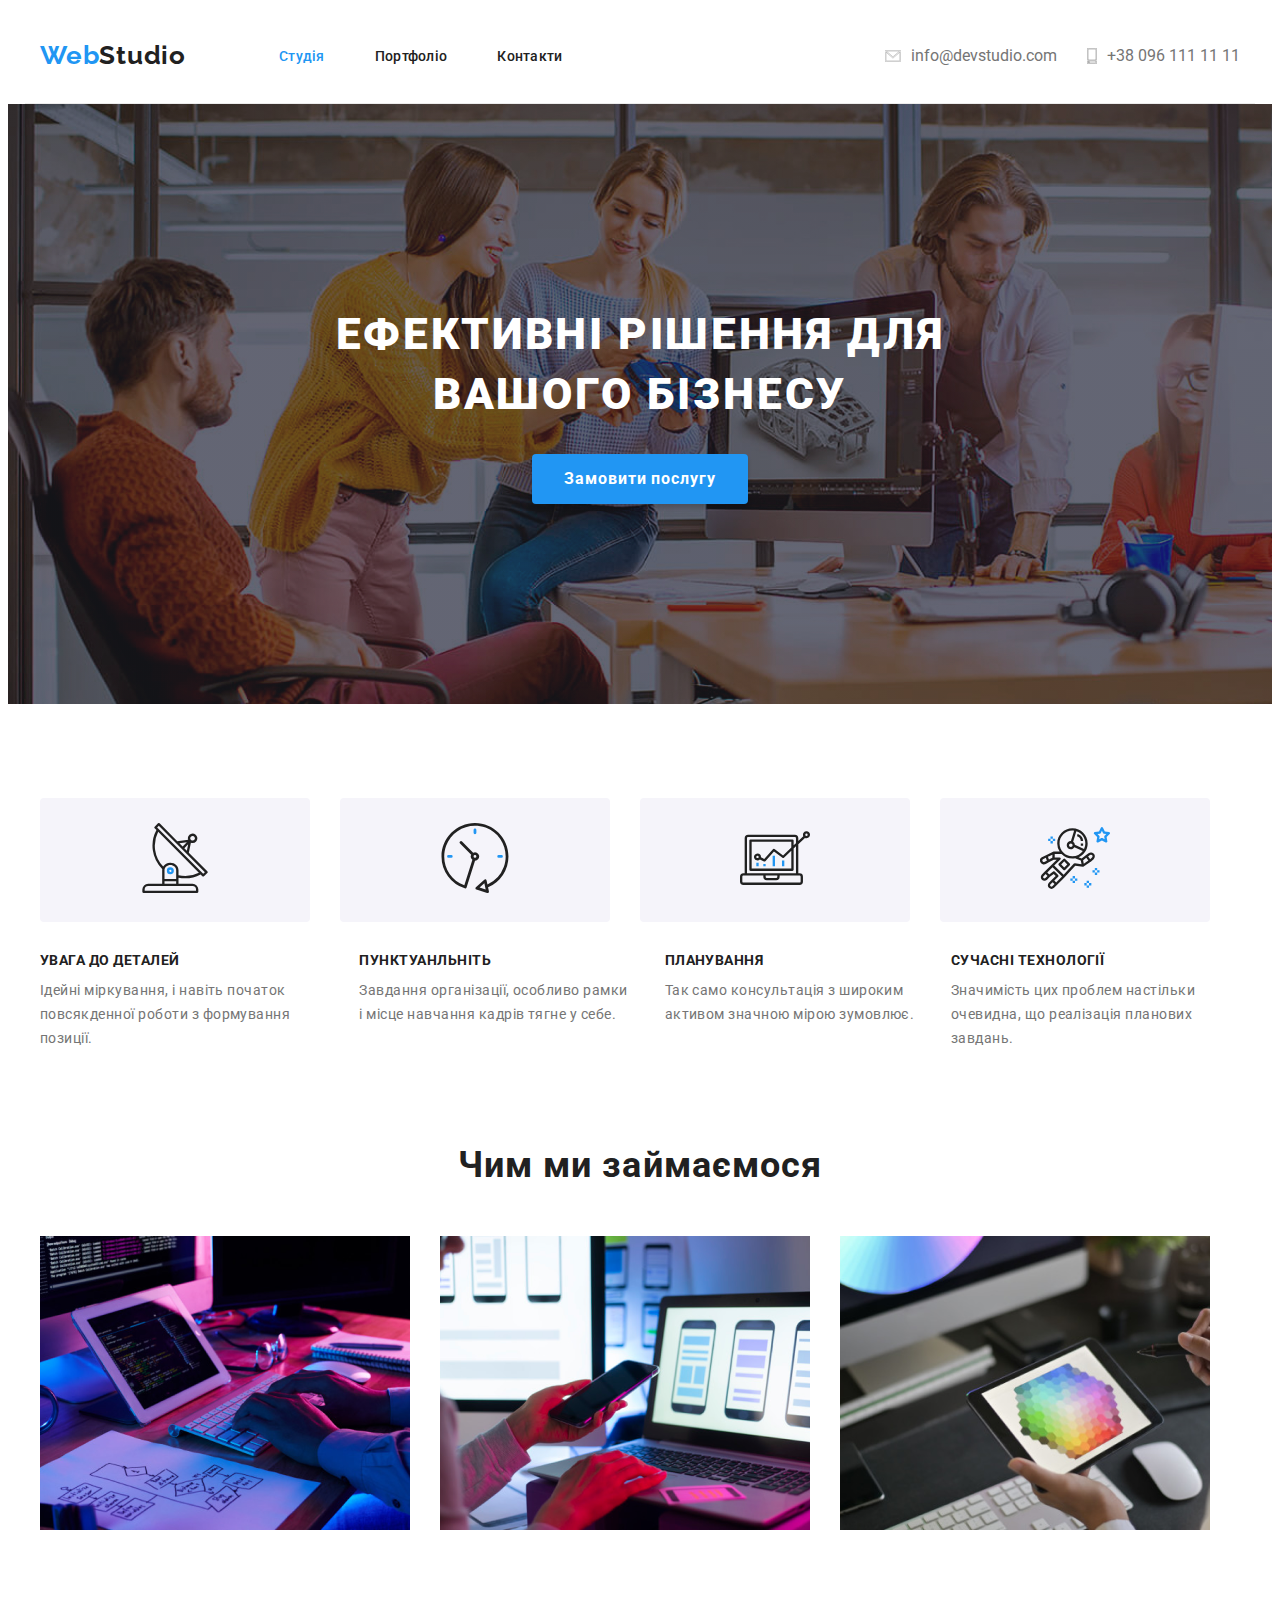
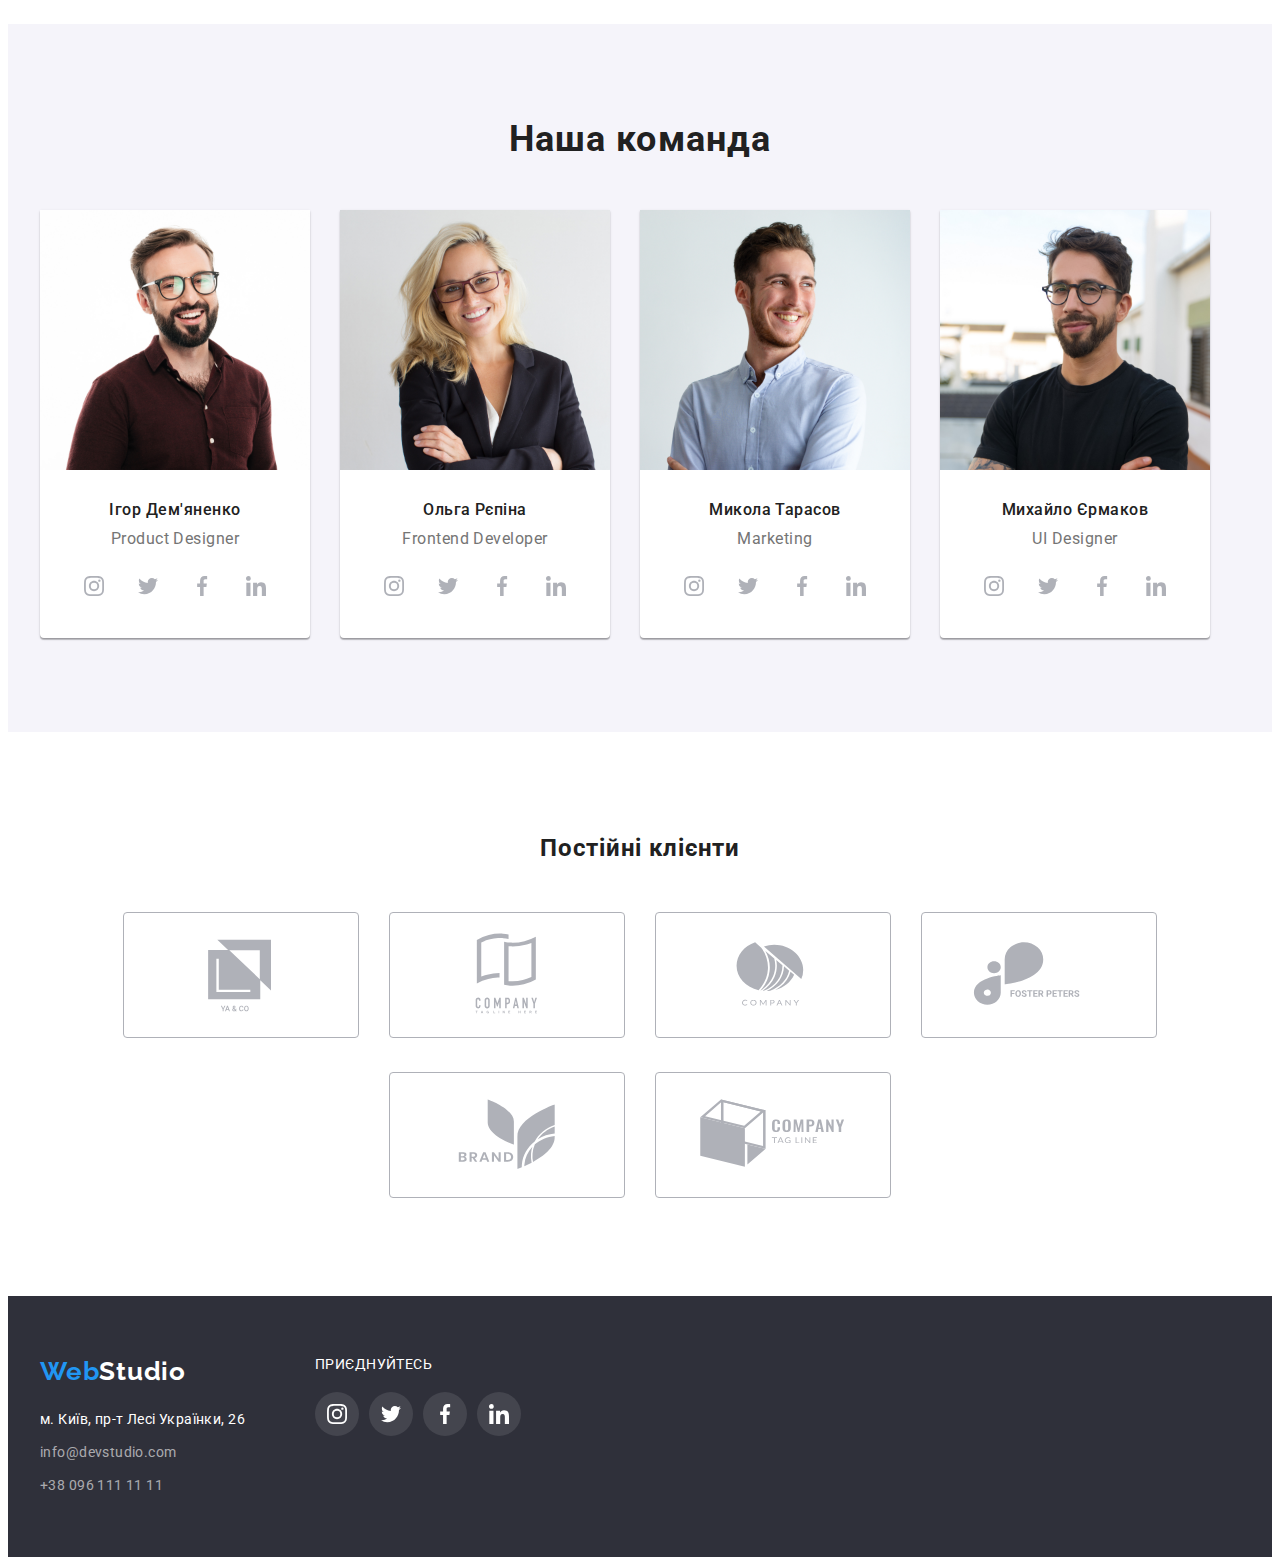
==== commit 8e553c7e: "Доробив" ====
--- a/index.html
+++ b/index.html
@@ -83,22 +83,22 @@
           <h2 class="features-title visually-hidden">Особливості</h2>
           <ul class="features-list icons-list">
             <li class="features-item">
-              <svg class="header-icon" width="70" height="70">
+              <svg class="features-icon" width="70" height="70">
                 <use href="./icons.svg#antenna"></use>
               </svg>
             </li>
             <li class="features-item">
-              <svg class="header-icon" width="70" height="70">
+              <svg class="features-icon" width="70" height="70">
                 <use href="./icons.svg#clock"></use>
               </svg>
             </li>
             <li class="features-item">
-              <svg class="header-icon" width="70" height="70">
+              <svg class="features-icon" width="70" height="70">
                 <use href="./icons.svg#diagram"></use>
               </svg>
             </li>
             <li class="features-item">
-              <svg class="header-icon" width="70" height="70">
+              <svg class="features-icon" width="70" height="70">
                 <use href="./icons.svg#astronaut"></use>
               </svg>
             </li>
@@ -549,6 +549,3 @@
     </footer>
   </body>
 </html>
-<svg wedth="" height="">
-  <use href=""></use>
-</svg>
--- a/css/style.css
+++ b/css/style.css
@@ -131,26 +131,25 @@
 .header-active {
   color: var(--actionaly-txt-cl);
 }
-.envelope {
-}
+
 .header-conts {
-  display: inline;
+  display: flex;
+  gap: 10px;
   color: var(--secondary-txt-cl);
   stroke: var(--secondary-txt-cl);
 }
-.header-icon {
-  stroke: var(--secondary-txt-cl);
-}
 .header-conts:hover,
 .header-conts:focus {
   color: var(--actionaly-txt-cl);
   stroke: var(--actionaly-txt-cl);
 }
+
 /* HERO*/
 .hero {
   display: block;
   margin: 0 auto;
-  background-image: url(../images/hero/backgaroud.jpg);
+  background-image: linear-gradient(0deg, rgba(47, 48, 58, 0.4), rgba(47, 48, 58, 0.4)),
+    url(../images/hero/backgaroud.jpg);
   background-repeat: no-repeat;
   background-size: cover;
   max-width: 1600px;
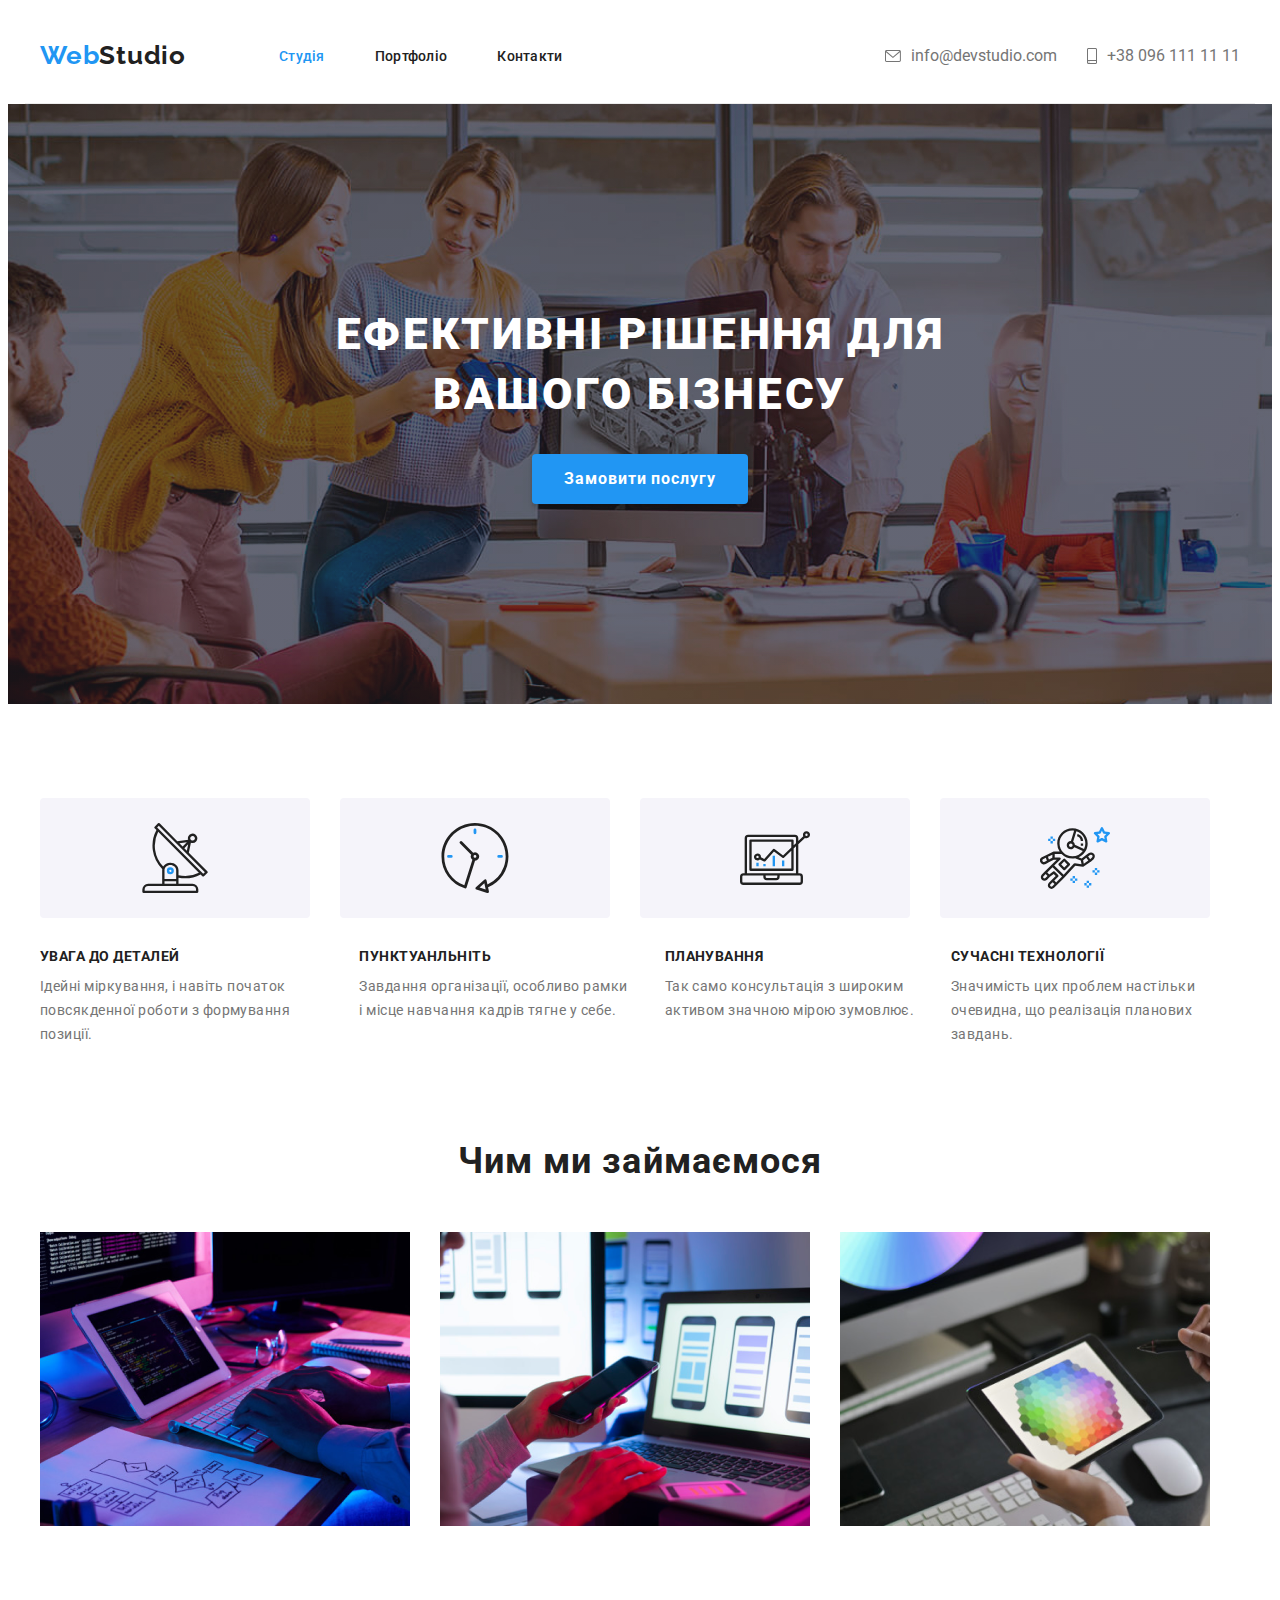
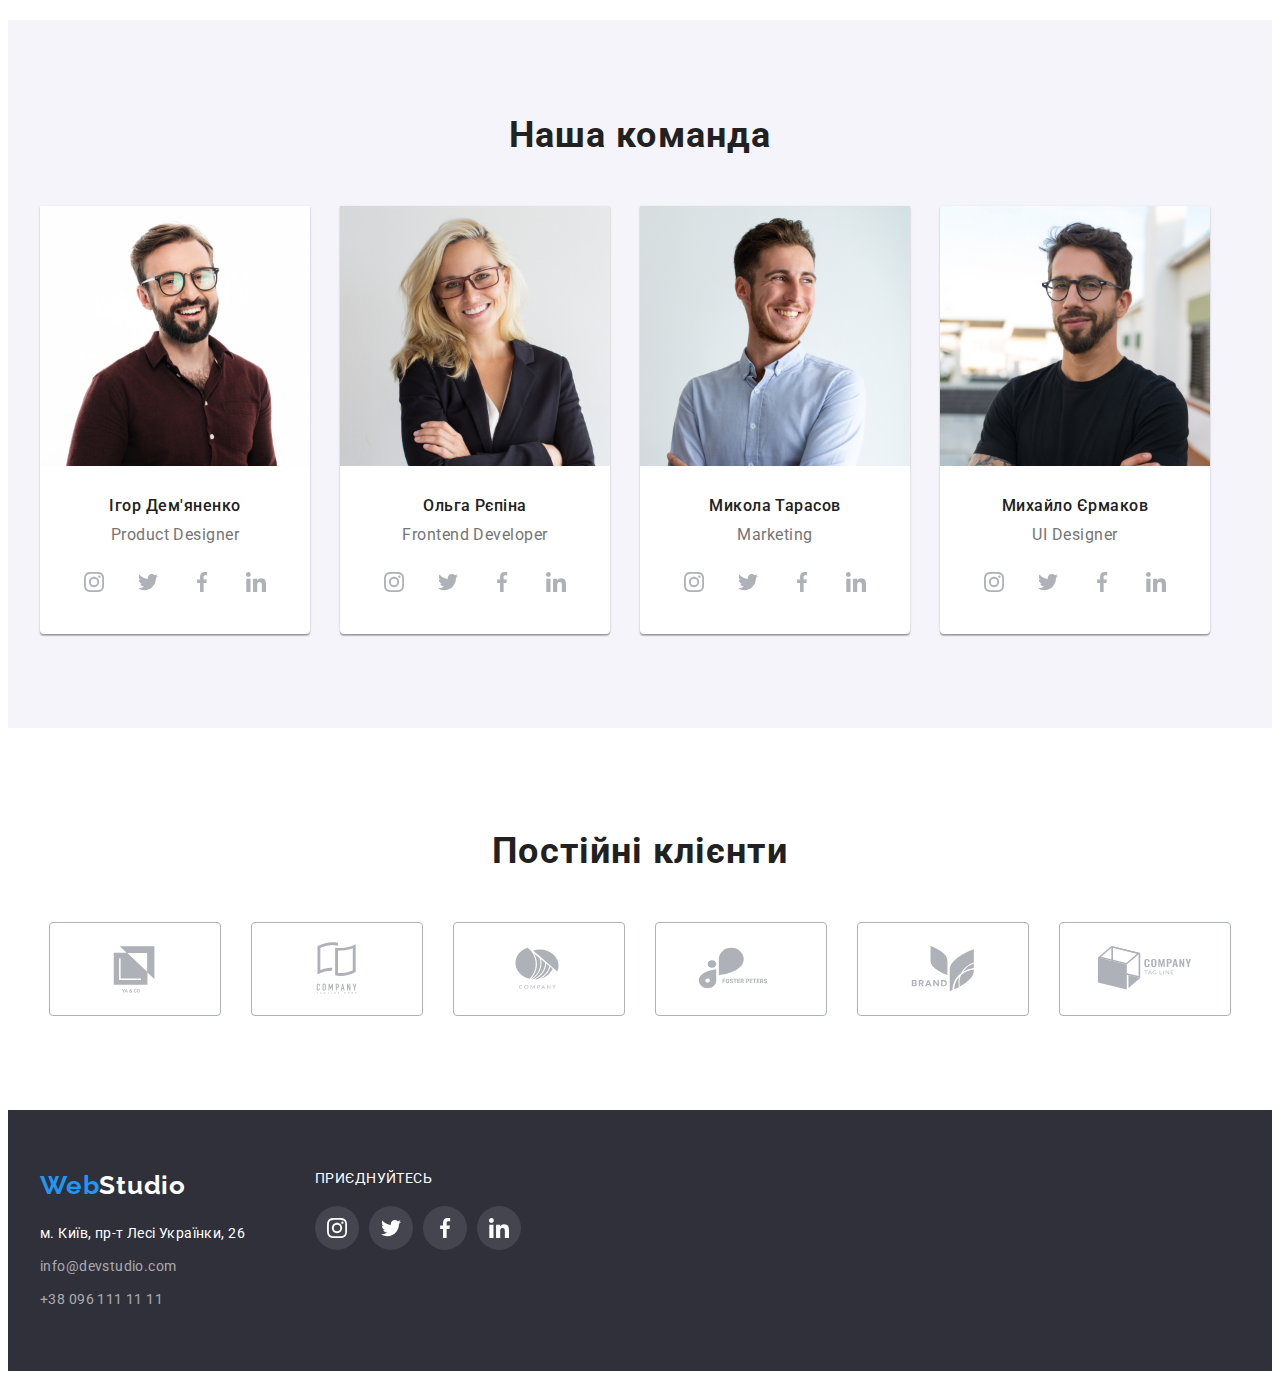
==== commit 7187dc18: "Перероблено" ====
--- a/index.html
+++ b/index.html
@@ -42,30 +42,34 @@
         <div class="header-countacts-group">
           <ul class="header-list-cont list">
             <li class="header-item-cont">
-              <a
-                class="header-conts link"
-                href="mailto:info@devstudio.com"
-                rel="noopener noreferrer"
-                target="_blank"
+              <div class="container-conts">
+                <a
+                  class="header-conts link"
+                  href="mailto:info@devstudio.com"
+                  rel="noopener noreferrer"
+                  target="_blank"
+                >
+                  <svg class="header-icon" width="16" height="12">
+                    <use href="./icons/icons.svg#envelope"></use>
+                  </svg>
+                  info@devstudio.com
+                </a></div
               >
-                <svg class="header-icon" width="16" height="12">
-                  <use href="./icons.svg#envelope"></use>
-                </svg>
-                info@devstudio.com
-              </a>
             </li>
             <li class="header-item-cont">
-              <a
-                class="header-conts link"
-                href="tel:+380961111111"
-                rel="noopener noreferrer"
-                target="_blank"
-              >
-                <svg class="header-icon" width="10" height="16">
-                  <use href="./icons.svg#smartphone"></use>
-                </svg>
-                +38 096 111 11 11
-              </a>
+              <div class="container-conts">
+                <a
+                  class="header-conts link"
+                  href="tel:+380961111111"
+                  rel="noopener noreferrer"
+                  target="_blank"
+                >
+                  <svg class="header-icon" width="10" height="16">
+                    <use href="./icons/icons.svg#smartphone"></use>
+                  </svg>
+                  +38 096 111 11 11
+                </a>
+              </div>
             </li>
           </ul>
         </div>
@@ -83,24 +87,28 @@
           <h2 class="features-title visually-hidden">Особливості</h2>
           <ul class="features-list icons-list">
             <li class="features-item">
-              <svg class="features-icon" width="70" height="70">
-                <use href="./icons.svg#antenna"></use>
-              </svg>
+              <div class="features-svg">
+                <svg class="features-icon" width="70" height="70">
+                  <use href="./icons/icons.svg#antenna"></use></svg
+              ></div>
             </li>
             <li class="features-item">
-              <svg class="features-icon" width="70" height="70">
-                <use href="./icons.svg#clock"></use>
-              </svg>
+              <div class="features-svg">
+                <svg class="features-icon" width="70" height="70">
+                  <use href="./icons/icons.svg#clock"></use></svg
+              ></div>
             </li>
             <li class="features-item">
-              <svg class="features-icon" width="70" height="70">
-                <use href="./icons.svg#diagram"></use>
-              </svg>
+              <div class="features-svg">
+                <svg class="features-icon" width="70" height="70">
+                  <use href="./icons/icons.svg#diagram"></use></svg
+              ></div>
             </li>
             <li class="features-item">
-              <svg class="features-icon" width="70" height="70">
-                <use href="./icons.svg#astronaut"></use>
-              </svg>
+              <div class="features-svg">
+                <svg class="features-icon" width="70" height="70">
+                  <use href="./icons/icons.svg#astronaut"></use></svg
+              ></div>
             </li>
           </ul>
           <ul class="features-list">
@@ -414,41 +422,47 @@
         <h2 class="clietns-title">Постійні клієнти</h2>
         <ul class="clients-list">
           <li class="clients-item">
-            <a href="#" class="clients-link" rel="noopener noreferrer" target="_blank">
-              <svg class="clients-icon" width="170" height="92">
-                <use href="./icons.svg#logo"></use>
-              </svg>
-            </a>
+            <div class="cliens-container">
+              <a href="#" class="clients-link" rel="noopener noreferrer" target="_blank">
+                <svg class="clients-icon" width="106" height="60">
+                  <use href="./icons/icons.svg#logo"></use>
+                </svg> </a
+            ></div>
           </li>
           <li class="clients-item">
-            <a href="#" href="#" class="clients-link" rel="noopener noreferrer" target="_blank">
-              <svg class="clients-icon" width="170" height="92">
-                <use href="./icons.svg#logo-1"></use>
-              </svg> </a
+            <div class="cliens-container">
+              <a href="#" href="#" class="clients-link" rel="noopener noreferrer" target="_blank">
+                <svg class="clients-icon" width="106" height="60">
+                  <use href="./icons/icons.svg#logo-1"></use>
+                </svg> </a></div
           ></li>
-          <li class="clients-item"
-            ><a href="#" href="#" class="clients-link" rel="noopener noreferrer" target="_blank">
-              <svg class="clients-icon" width="170" height="92">
-                <use href="./icons.svg#logo-2"></use>
-              </svg> </a
+          <li class="clients-item">
+            <div class="cliens-container">
+              <a href="#" href="#" class="clients-link" rel="noopener noreferrer" target="_blank">
+                <svg class="clients-icon" width="106" height="60">
+                  <use href="./icons/icons.svg#logo-2"></use>
+                </svg> </a></div
           ></li>
-          <li class="clients-item"
-            ><a href="#" href="#" class="clients-link" rel="noopener noreferrer" target="_blank">
-              <svg class="clients-icon" width="170" height="92">
-                <use href="./icons.svg#logo-3"></use>
-              </svg> </a
+          <li class="clients-item">
+            <div class="cliens-container">
+              <a href="#" href="#" class="clients-link" rel="noopener noreferrer" target="_blank">
+                <svg class="clients-icon" width="106" height="60">
+                  <use href="./icons/icons.svg#logo-3"></use>
+                </svg> </a></div
           ></li>
-          <li class="clients-item"
-            ><a href="#" href="#" class="clients-link" rel="noopener noreferrer" target="_blank">
-              <svg class="clients-icon" width="170" height="92">
-                <use href="./icons.svg#logo-4"></use>
-              </svg> </a
+          <li class="clients-item">
+            <div class="cliens-container">
+              <a href="#" href="#" class="clients-link" rel="noopener noreferrer" target="_blank">
+                <svg class="clients-icon" width="106" height="60">
+                  <use href="./icons/icons.svg#logo-4"></use>
+                </svg> </a></div
           ></li>
-          <li class="clients-item"
-            ><a href="#" href="#" class="clients-link" rel="noopener noreferrer" target="_blank">
-              <svg class="clients-icon" width="170" height="92">
-                <use href="./icons.svg#logo-5"></use>
-              </svg> </a
+          <li class="clients-item">
+            <div class="cliens-container">
+              <a href="#" href="#" class="clients-link" rel="noopener noreferrer" target="_blank">
+                <svg class="clients-icon" width="106" height="60">
+                  <use href="./icons/icons.svg#logo-5"></use>
+                </svg> </a></div
           ></li>
         </ul>
       </section>
@@ -501,7 +515,7 @@
                 <li>
                   <a href="#" rel="noopener noreferrer" target="_blank" class="sf-link link">
                     <svg class="sf-icon" width="20" height="20">
-                      <use href="./icons.svg#instagram"></use>
+                      <use href="./icons/icons.svg#instagram"></use>
                     </svg>
                   </a>
                 </li>
@@ -515,7 +529,7 @@
                     class="sf-link link"
                   >
                     <svg class="sf-icon" width="20" height="20">
-                      <use href="./icons.svg#twitter"></use></svg
+                      <use href="./icons/icons.svg#twitter"></use></svg
                   ></a>
                 </li>
                 <li
@@ -527,7 +541,7 @@
                     class="sf-link link"
                   >
                     <svg class="sf-icon" width="20" height="20">
-                      <use href="./icons.svg#facebook"></use></svg
+                      <use href="./icons/icons.svg#facebook"></use></svg
                   ></a>
                 </li>
                 <li
@@ -539,7 +553,7 @@
                     class="sf-link link"
                   >
                     <svg class="sf-icon" width="20" height="20">
-                      <use href="./icons.svg#linkedin"></use></svg
+                      <use href="./icons/icons.svg#linkedin"></use></svg
                   ></a>
                 </li>
               </ul> </div
--- a/css/style.css
+++ b/css/style.css
@@ -39,6 +39,9 @@
   margin: 0;
   padding: 0;
 }
+li {
+  list-style: none;
+}
 img {
   display: block;
   max-width: 100%;
@@ -109,9 +112,7 @@
 .header-item {
   color: var(--primary-txt-cl);
 }
-.header-countacts-group {
-  color: var(--secondary-txt-cl);
-}
+
 .header-list-cont {
   display: flex;
   gap: 30px;
@@ -121,6 +122,7 @@
   align-items: center;
   gap: 10px;
 }
+
 .header-nav {
   margin-right: auto;
 }
@@ -132,15 +134,16 @@
   color: var(--actionaly-txt-cl);
 }
 
-.header-conts {
+.header-item-cont {
   display: flex;
   gap: 10px;
   color: var(--secondary-txt-cl);
-  stroke: var(--secondary-txt-cl);
-}
-.header-conts:hover,
-.header-conts:focus {
-  color: var(--actionaly-txt-cl);
+  fill: var(--secondary-txt-cl);
+}
+.header-item-cont:hover,
+.header-item-cont:focus {
+  color: var(--actionaly-txt-cl);
+  fill: var(--actionaly-txt-cl);
   stroke: var(--actionaly-txt-cl);
 }
 
@@ -157,6 +160,7 @@
   padding-top: 200px;
   padding-bottom: 200px;
   align-items: center;
+  background-position: center;
 }
 .hero-title {
   font-weight: 900;
@@ -201,8 +205,14 @@
   display: flex;
   gap: 30px;
 }
-.features-item {
-  padding: 25px 100px;
+
+.features-svg {
+  display: flex;
+  gap: 30px;
+  height: 120px;
+  width: 270px;
+  justify-content: center;
+  align-items: center;
   background-color: var(--secondary-bg-cl);
   border-radius: 4px;
 }
@@ -313,23 +323,31 @@
   text-align: center;
   letter-spacing: 0.03em;
   margin-bottom: 50px;
+  font-size: 36px;
 }
 .clients-list {
   display: flex;
   gap: 30px;
-  flex-basis: calc((100% - calc(var(--clients-in-row) - 1)) / var(--clients-in-row));
+
   justify-content: center;
   flex-wrap: wrap;
 }
-
-.clients-icon {
-  fill: var(--icon-link-cl);
+.clients-item {
+  flex-basis: calc((100% - calc(30 * var(--clients-in-row) - 1)) / var(--clients-in-row));
+}
+
+.clients-link {
   border: 1px solid var(--icon-link-cl);
   border-radius: 4px;
-  padding: 16px 32px;
-}
-.clients-icon:hover,
-.clients-icon:focus {
+  height: 92px;
+  width: 170px;
+  display: flex;
+  align-items: center;
+  justify-content: center;
+  fill: var(--icon-link-cl);
+}
+.clients-link:hover,
+.clients-link:focus {
   fill: var(--actionaly-txt-cl);
   border-color: var(--actionaly-txt-cl);
 }
@@ -380,20 +398,15 @@
   display: flex;
   gap: 70px;
 }
-.sec-footer {
-  display: flex;
-  flex-direction: column;
-  gap: 20px;
-}
 .sec-footer-text {
   text-transform: uppercase;
   line-height: calc(16 / 14);
   color: var(--main-bg-cl);
+  margin-bottom: 20px;
 }
 .sf-cotial-link {
   display: flex;
   gap: 10px;
-  justify-content: center;
 }
 .sf-link {
   display: flex;
@@ -458,10 +471,13 @@
 .portf-card {
   background: var(--white-txt-cl);
   width: 370px;
-  flex-basis: calc((100% - calc(var(--card-in-row) - 1)) / var(--card-in-row));
-}
-.portf-card:hover,
-.portf-card:focus {
+  flex-basis: calc((100% - calc(30 * var(--card-in-row) - 1)) / var(--card-in-row));
+}
+.portf-link {
+  display: block;
+}
+.portf-link:hover,
+.portf-lnik:focus {
   box-shadow: 0px 1px 3px rgba(0, 0, 0, 0.12), 0px 1px 1px rgba(0, 0, 0, 0.14),
     0px 2px 1px rgba(0, 0, 0, 0.2);
 }
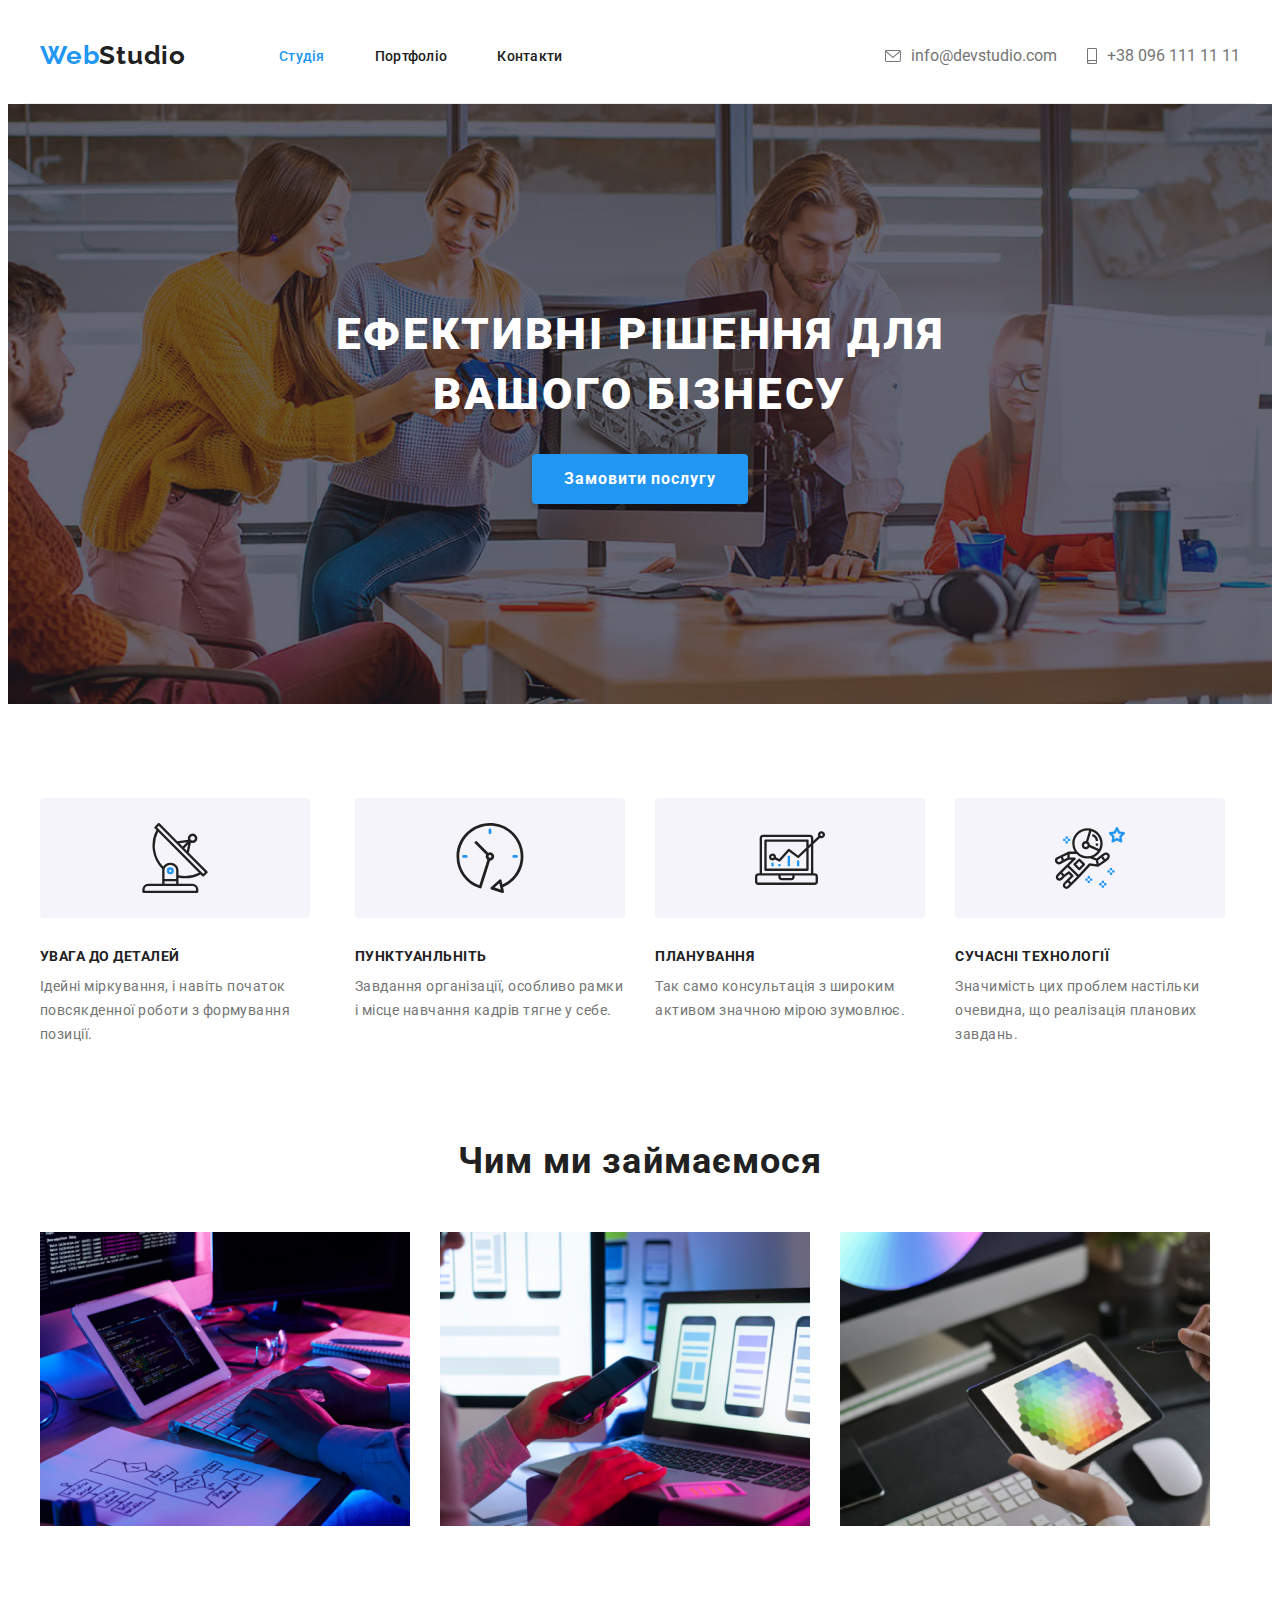
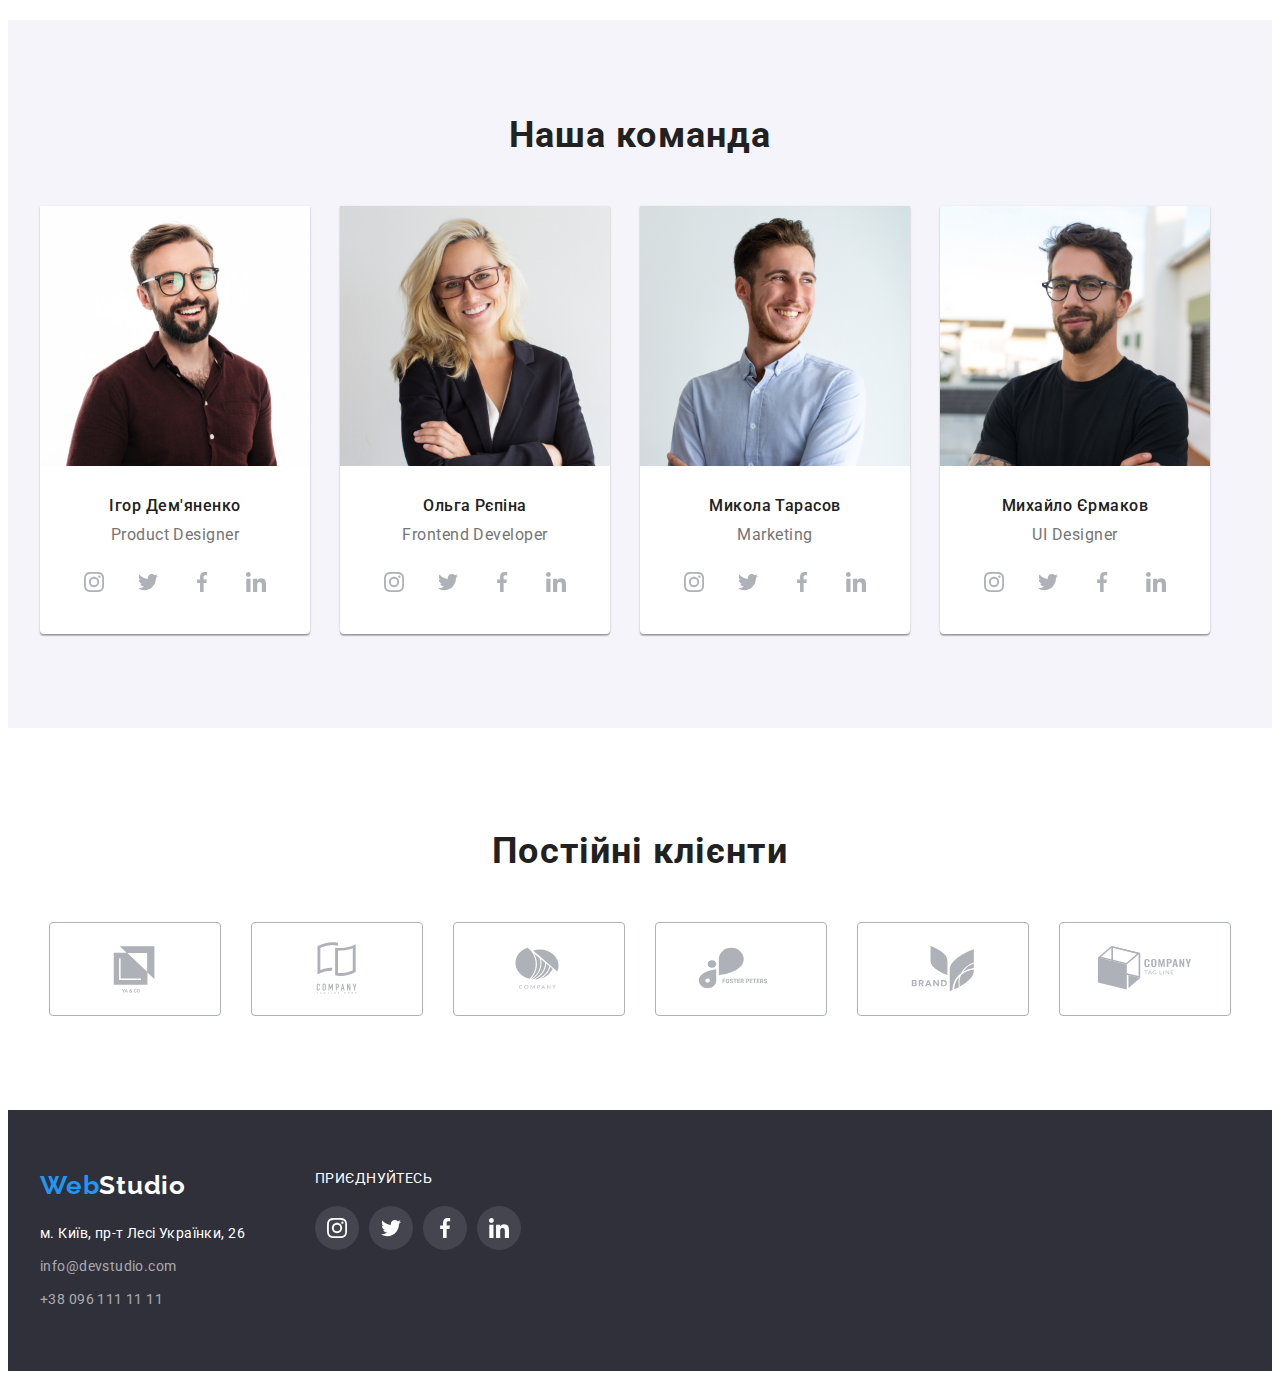
==== commit cc79c6df: "." ====
--- a/index.html
+++ b/index.html
@@ -86,51 +86,41 @@
         <div class="container features-container">
           <h2 class="features-title visually-hidden">Особливості</h2>
           <ul class="features-list icons-list">
-            <li class="features-item">
+            <li>
               <div class="features-svg">
                 <svg class="features-icon" width="70" height="70">
                   <use href="./icons/icons.svg#antenna"></use></svg
               ></div>
-            </li>
-            <li class="features-item">
+              <h3 class="features-subtitle">Увага до деталей</h3>
+              <p class="features-text"
+                >Ідейні міркування, і навіть початок повсякденної роботи з формування позиції.</p
+              >
+            </li>
+            <li>
               <div class="features-svg">
                 <svg class="features-icon" width="70" height="70">
                   <use href="./icons/icons.svg#clock"></use></svg
               ></div>
-            </li>
-            <li class="features-item">
+              <h3 class="features-subtitle">Пунктуанльніть</h3>
+              <p class="features-text"
+                >Завдання організації, особливо рамки і місце навчання кадрів тягне у себе.</p
+              >
+            </li>
+            <li>
               <div class="features-svg">
                 <svg class="features-icon" width="70" height="70">
                   <use href="./icons/icons.svg#diagram"></use></svg
               ></div>
-            </li>
-            <li class="features-item">
+              <h3 class="features-subtitle">Планування</h3>
+              <p class="features-text"
+                >Так само консультація з широким активом значною мірою зумовлює.</p
+              >
+            </li>
+            <li>
               <div class="features-svg">
                 <svg class="features-icon" width="70" height="70">
                   <use href="./icons/icons.svg#astronaut"></use></svg
               ></div>
-            </li>
-          </ul>
-          <ul class="features-list">
-            <li>
-              <h3 class="features-subtitle">Увага до деталей</h3>
-              <p class="features-text"
-                >Ідейні міркування, і навіть початок повсякденної роботи з формування позиції.</p
-              >
-            </li>
-            <li>
-              <h3 class="features-subtitle">Пунктуанльніть</h3>
-              <p class="features-text"
-                >Завдання організації, особливо рамки і місце навчання кадрів тягне у себе.</p
-              >
-            </li>
-            <li>
-              <h3 class="features-subtitle">Планування</h3>
-              <p class="features-text"
-                >Так само консультація з широким активом значною мірою зумовлює.</p
-              >
-            </li>
-            <li>
               <h3 class="features-subtitle">Сучасні технології</h3>
               <p class="features-text"
                 >Значимість цих проблем настільки очевидна, що реалізація планових завдань.</p
@@ -194,7 +184,7 @@
                   <li>
                     <a href="#" rel="noopener noreferrer" target="_blank" class="team-link link">
                       <svg class="team-icon" width="20" height="20">
-                        <use href="./icons.svg#instagram"></use>
+                        <use href="./icons/icons.svg#instagram"></use>
                       </svg>
                     </a>
                   </li>
@@ -208,7 +198,7 @@
                       class="team-link link"
                     >
                       <svg class="team-icon" width="20" height="20">
-                        <use href="./icons.svg#twitter"></use></svg
+                        <use href="./icons/icons.svg#twitter"></use></svg
                     ></a>
                   </li>
                   <li
@@ -220,7 +210,7 @@
                       class="team-link link"
                     >
                       <svg class="team-icon" width="20" height="20">
-                        <use href="./icons.svg#facebook"></use></svg
+                        <use href="./icons/icons.svg#facebook"></use></svg
                     ></a>
                   </li>
                   <li
@@ -232,7 +222,7 @@
                       class="team-link link"
                     >
                       <svg class="team-icon" width="20" height="20">
-                        <use href="./icons.svg#linkedin"></use></svg
+                        <use href="./icons/icons.svg#linkedin"></use></svg
                     ></a>
                   </li>
                 </ul>
@@ -253,7 +243,7 @@
                   <li>
                     <a href="#" rel="noopener noreferrer" target="_blank" class="team-link link">
                       <svg class="team-icon" width="20" height="20">
-                        <use href="./icons.svg#instagram"></use>
+                        <use href="./icons/icons.svg#instagram"></use>
                       </svg>
                     </a>
                   </li>
@@ -267,7 +257,7 @@
                       class="team-link link"
                     >
                       <svg class="team-icon" width="20" height="20">
-                        <use href="./icons.svg#twitter"></use></svg
+                        <use href="./icons/icons.svg#twitter"></use></svg
                     ></a>
                   </li>
                   <li
@@ -279,7 +269,7 @@
                       class="team-link link"
                     >
                       <svg class="team-icon" width="20" height="20">
-                        <use href="./icons.svg#facebook"></use></svg
+                        <use href="./icons/icons.svg#facebook"></use></svg
                     ></a>
                   </li>
                   <li
@@ -291,7 +281,7 @@
                       class="team-link link"
                     >
                       <svg class="team-icon" width="20" height="20">
-                        <use href="./icons.svg#linkedin"></use></svg
+                        <use href="./icons/icons.svg#linkedin"></use></svg
                     ></a>
                   </li>
                 </ul>
@@ -312,7 +302,7 @@
                   <li>
                     <a href="#" rel="noopener noreferrer" target="_blank" class="team-link link">
                       <svg class="team-icon" width="20" height="20">
-                        <use href="./icons.svg#instagram"></use>
+                        <use href="./icons/icons.svg#instagram"></use>
                       </svg>
                     </a>
                   </li>
@@ -326,7 +316,7 @@
                       class="team-link link"
                     >
                       <svg class="team-icon" width="20" height="20">
-                        <use href="./icons.svg#twitter"></use></svg
+                        <use href="./icons/icons.svg#twitter"></use></svg
                     ></a>
                   </li>
                   <li
@@ -338,7 +328,7 @@
                       class="team-link link"
                     >
                       <svg class="team-icon" width="20" height="20">
-                        <use href="./icons.svg#facebook"></use></svg
+                        <use href="./icons/icons.svg#facebook"></use></svg
                     ></a>
                   </li>
                   <li
@@ -350,7 +340,7 @@
                       class="team-link link"
                     >
                       <svg class="team-icon" width="20" height="20">
-                        <use href="./icons.svg#linkedin"></use></svg
+                        <use href="./icons/icons.svg#linkedin"></use></svg
                     ></a>
                   </li>
                 </ul>
@@ -371,7 +361,7 @@
                   <li>
                     <a href="#" rel="noopener noreferrer" target="_blank" class="team-link link">
                       <svg class="team-icon" width="20" height="20">
-                        <use href="./icons.svg#instagram"></use>
+                        <use href="./icons/icons.svg#instagram"></use>
                       </svg>
                     </a>
                   </li>
@@ -385,7 +375,7 @@
                       class="team-link link"
                     >
                       <svg class="team-icon" width="20" height="20">
-                        <use href="./icons.svg#twitter"></use></svg
+                        <use href="./icons/icons.svg#twitter"></use></svg
                     ></a>
                   </li>
                   <li
@@ -397,7 +387,7 @@
                       class="team-link link"
                     >
                       <svg class="team-icon" width="20" height="20">
-                        <use href="./icons.svg#facebook"></use></svg
+                        <use href="./icons/icons.svg#facebook"></use></svg
                     ></a>
                   </li>
                   <li
@@ -409,7 +399,7 @@
                       class="team-link link"
                     >
                       <svg class="team-icon" width="20" height="20">
-                        <use href="./icons.svg#linkedin"></use></svg
+                        <use href="./icons/icons.svg#linkedin"></use></svg
                     ></a>
                   </li>
                 </ul>
--- a/css/style.css
+++ b/css/style.css
@@ -215,10 +215,9 @@
   align-items: center;
   background-color: var(--secondary-bg-cl);
   border-radius: 4px;
-}
-.icons-list {
   margin-bottom: 30px;
 }
+
 .features-subtitle {
   font-weight: 700;
   font-size: 14px;
